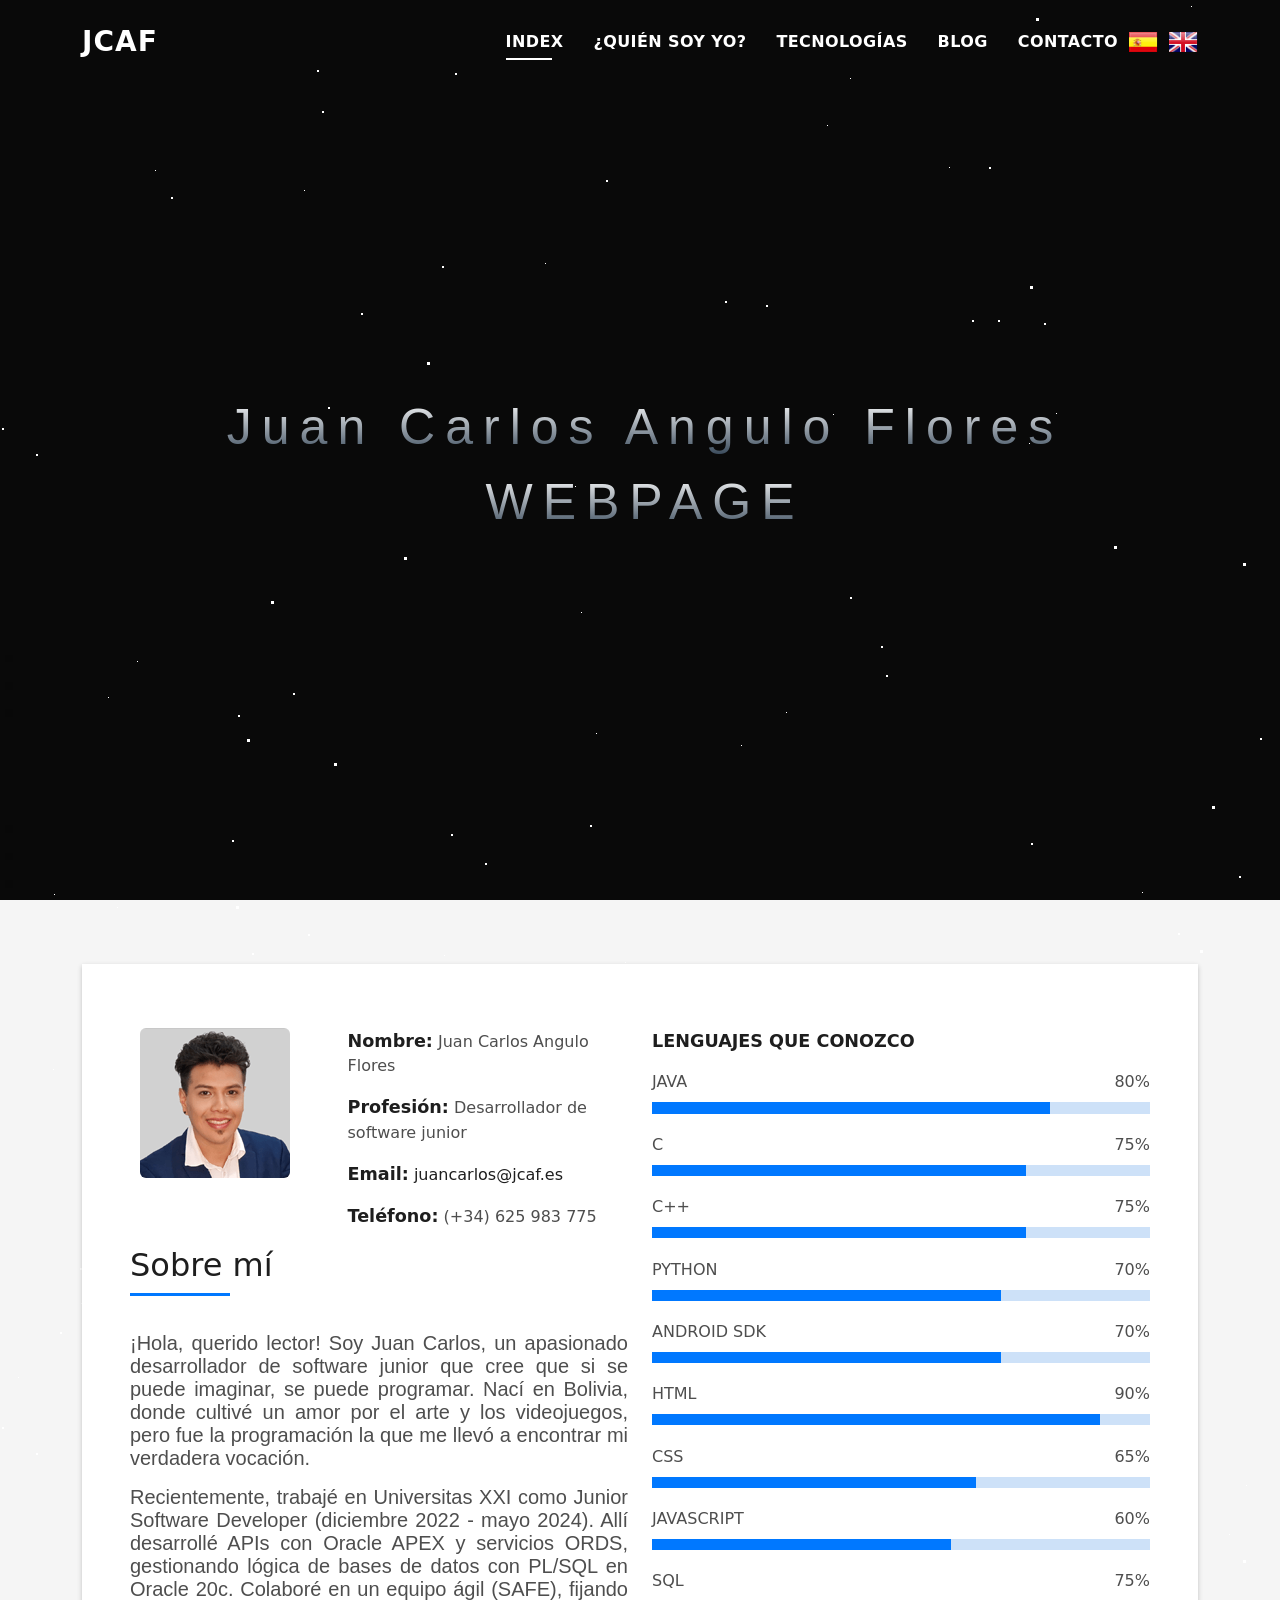
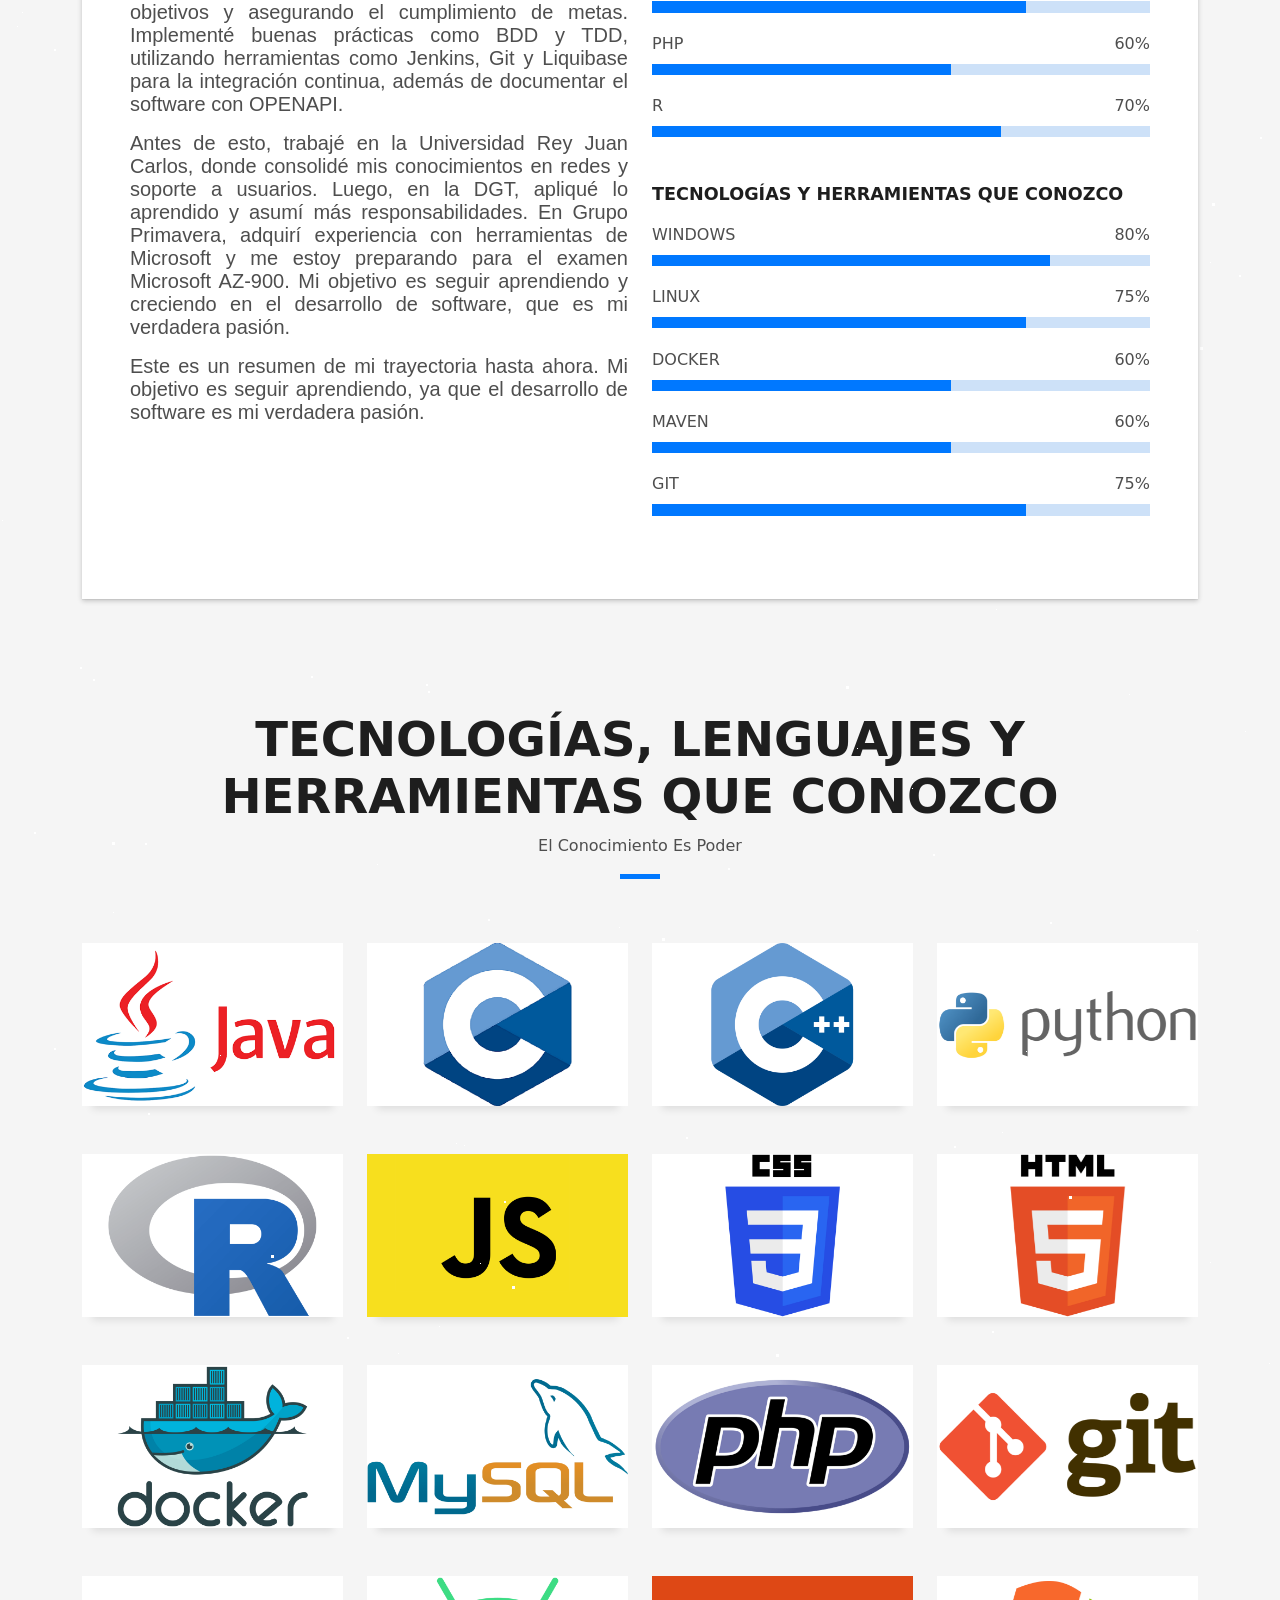
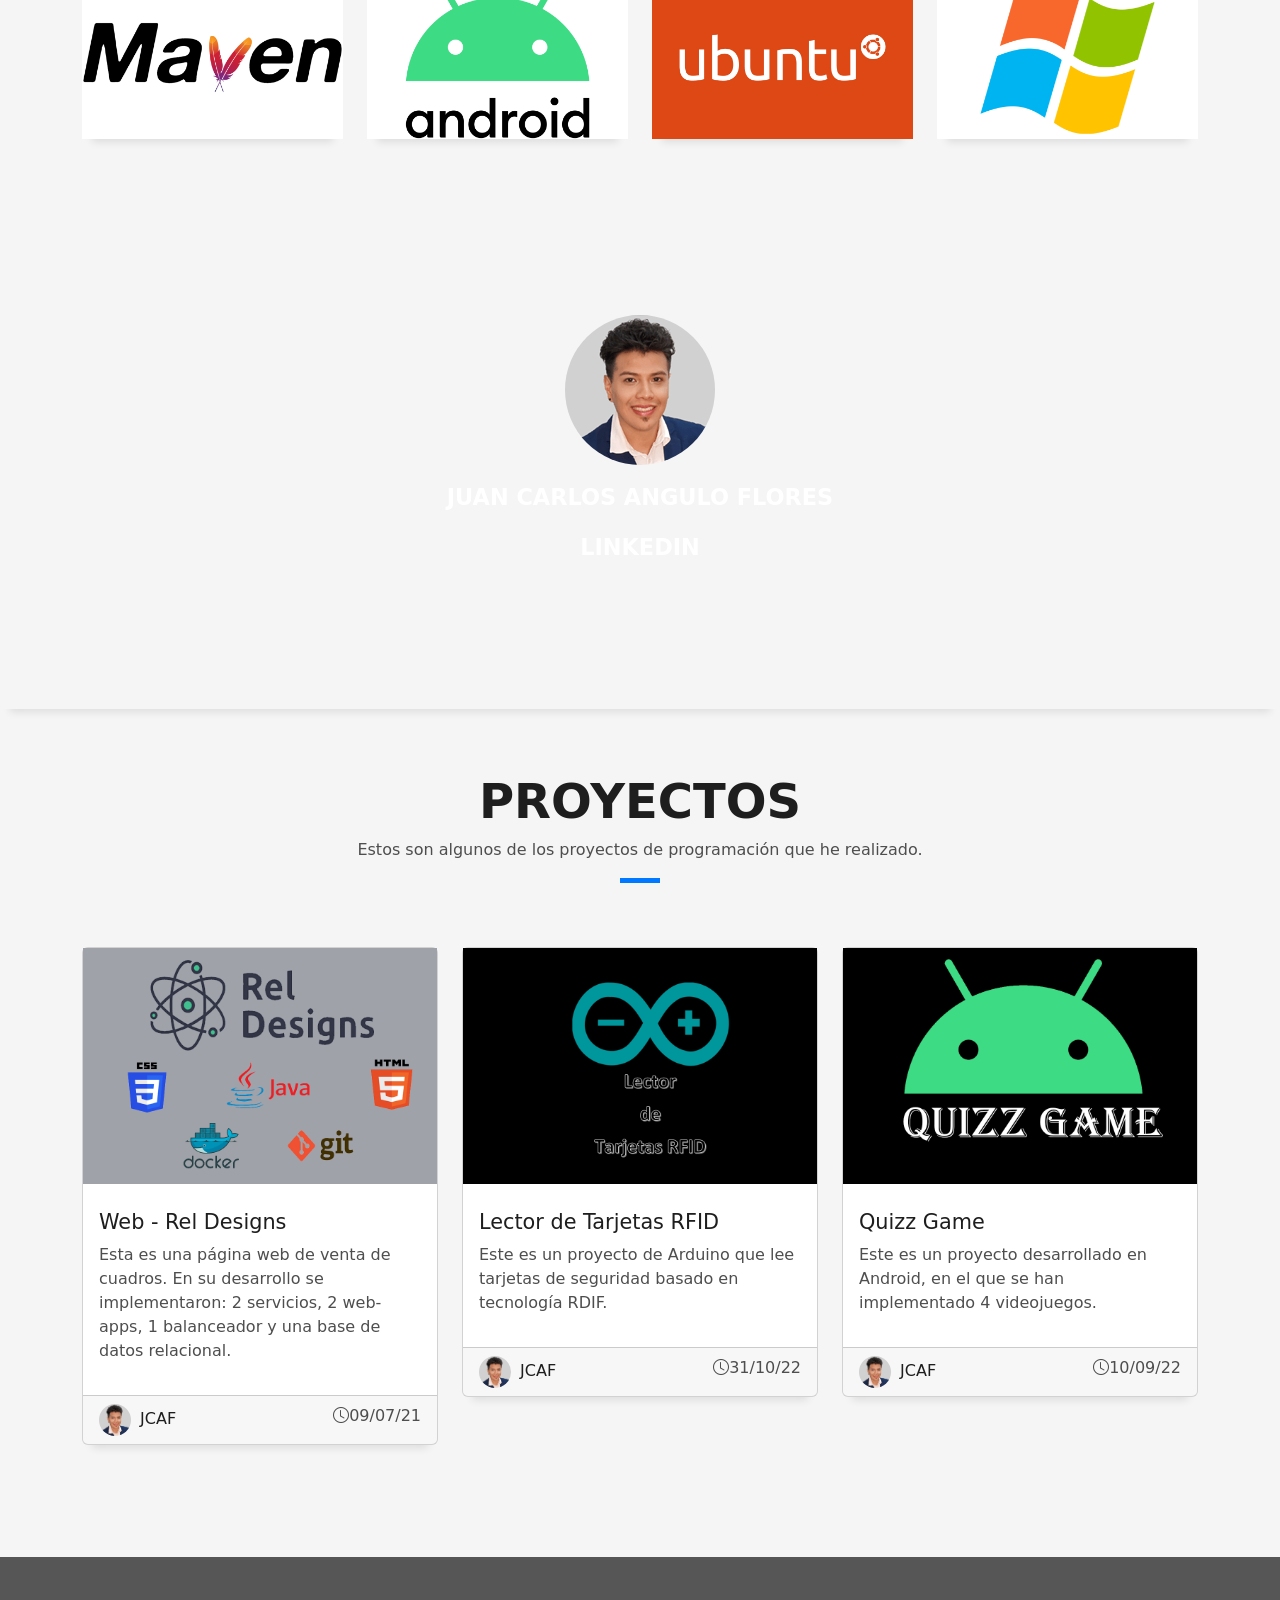
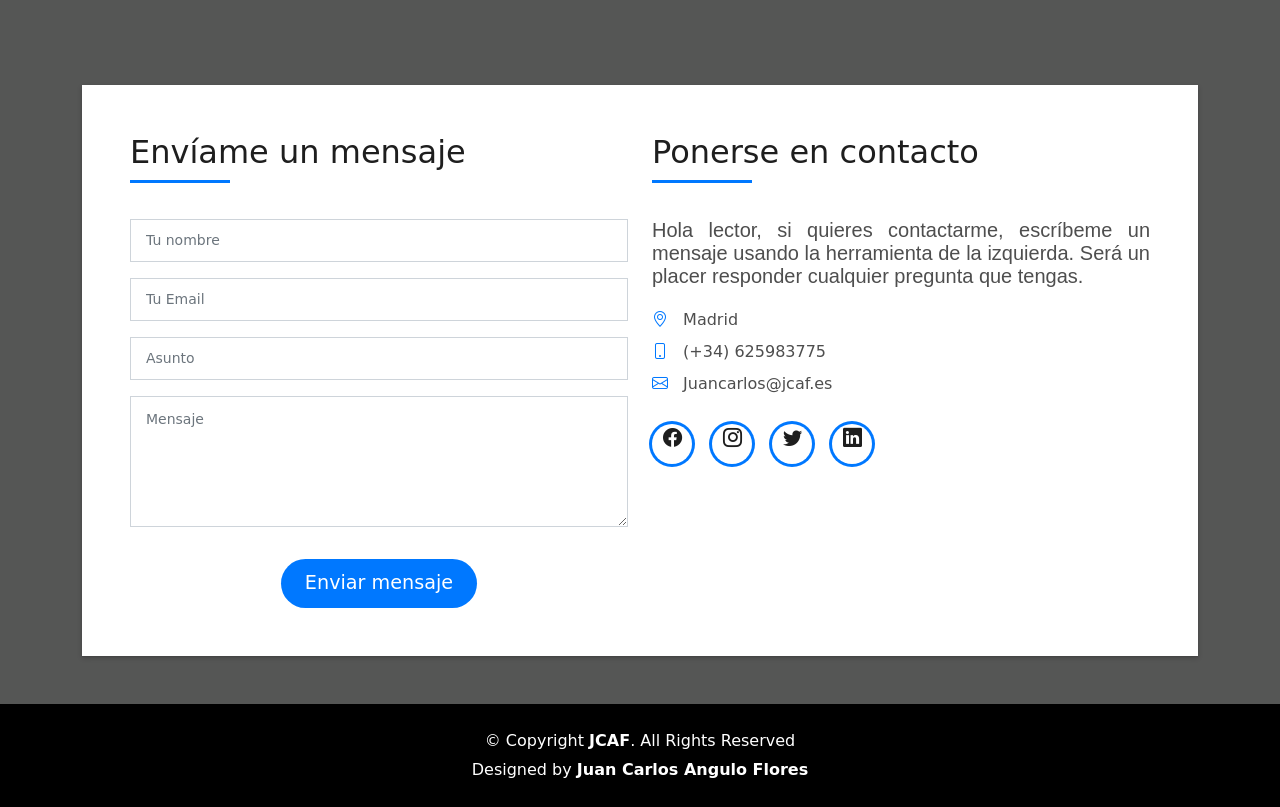
==== index.html @ 86799463 "Creacion y modificaciones de la web personal" ====
<!DOCTYPE html>
<html lang="es">
<head>
  <meta charset="utf-8">
  <title>JCAF</title>
  <meta content="width=device-width, initial-scale=1.0" name="viewport">
  <!-- Favicons -->
  <link href="assets/img/favicon.png" rel="icon">
  <link href="assets/img/apple-touch-icon.png" rel="apple-touch-icon">
  <!-- Vendor CSS Files -->
  <link href="assets/vendor/bootstrap/css/bootstrap.min.css" rel="stylesheet">
  <!-- Template Main CSS File -->
  <link href="assets/css/style.css" rel="stylesheet">
  <link href="assets/vendor/bootstrap-icons/bootstrap-icons.css" rel="stylesheet">
</head>
<body>
  <!-- ======= Header ======= -->
  <header id="header" class="fixed-top">
    <div class="container d-flex align-items-center justify-content-between">
      <h1 class="logo"><a href="index.html">JCAF</a></h1>
      <nav id="navbar" class="navbar">
        <ul>
          <li><a class="nav-link scrollto active" href="#hero">INDEX</a></li>
          <li><a class="nav-link scrollto" href="#about">¿QUIÉN SOY YO?</a></li>
          <li><a class="nav-link scrollto " href="#work">TECNOLOGÍAS</a></li>
          <li><a class="nav-link scrollto " href="#blog">BLOG</a></li>
          <li><a class="nav-link scrollto" href="#contact">CONTACTO</a></li>
        </ul>

        <div class="lang-switcher">
          <a href="./index.html">
            <button class="lang-button" data-lang="es" style="background-image: url('./assets/img/icon-es.png'); background-repeat: no-repeat; background-position: center; background-size: cover;"></button>
          </a>
          <a href="./en/index.html">
            <button class="lang-button" data-lang="en" style="background-image: url('./assets/img/icon-en.png'); background-repeat: no-repeat; background-position: center; background-size: cover;"></button>
          </a>
        </div>

      </nav>
    </div>
  </header>
  
  <!-- End Header -->
  <!-- ======= Hero Section ======= -->
  <div id="hero" class="hero route bg-image" style="background-image: url(assets/img/hero-bg.jpg)">  
    <div id='stars'></div>
    <div id='stars2'></div>
    <div id='stars3'></div>
    <div id='title'>
      <span>
        Juan Carlos Angulo Flores
      </span>
      <br>
      <span>
        WEBPAGE
      </span>
    </div>
  </div>
  <!-- End Hero Section -->
  <main id="main">
    <!-- ======= About Section ======= -->
<!-- ======= About Section ======= -->
  <section id="about" class="about-mf sect-pt4 route">
    <div class="container">
      <div class="row">
        <div class="col-sm-12">
          <div class="box-shadow-full">
            <div class="row">
              <div class="col-md-6">
                <div class="row">
                  <div class="col-sm-6 col-md-5">
                    <div class="about-img">
                      <img src="assets/img/testimonial-2.png" class="img-fluid rounded b-shadow-a" alt="Juan Carlos Angulo Flores">
                    </div>
                  </div>
                  <div class="col-sm-6 col-md-7">
                    <div class="about-info">
                      <p><span class="title-s">Nombre:</span> <span>Juan Carlos Angulo Flores</span></p>
                      <p><span class="title-s">Profesión:</span> <span>Desarrollador de software junior</span></p>
                      <p><span class="title-s">Email:</span> <span><a href="mailto:juancarlos@jcaf.es">juancarlos@jcaf.es</a></span></p>
                      <p><span class="title-s">Teléfono:</span> <span>(+34) 625 983 775</span></p>
                    </div>
                  </div>
                </div>
                <div class="about-me pt-4 pt-md-0">
                  <div class="title-box-2">
                    <h5 class="title-left">Sobre mí</h5>
                  </div>
                  <p class="lead">
                    ¡Hola, querido lector! Soy Juan Carlos, un apasionado desarrollador de software junior que cree que si se puede imaginar, 
                    se puede programar. Nací en Bolivia, donde cultivé un amor por el arte y los videojuegos, pero fue la programación la que 
                    me llevó a encontrar mi verdadera vocación.

                  </p>
                  <p class="lead">
                    Recientemente, trabajé en Universitas XXI como Junior Software Developer (diciembre 2022 - mayo 2024). Allí desarrollé APIs 
                    con Oracle APEX y servicios ORDS, gestionando lógica de bases de datos con PL/SQL en Oracle 20c. Colaboré en un equipo ágil (SAFE), 
                    fijando objetivos y asegurando el cumplimiento de metas. Implementé buenas prácticas como BDD y TDD, utilizando herramientas como Jenkins,
                    Git y Liquibase para la integración continua, además de documentar el software con OPENAPI.
                  </p>
                  
                  <p class="lead">
                    Antes de esto, trabajé en la Universidad Rey Juan Carlos, donde consolidé mis conocimientos en redes y soporte a usuarios. Luego, en la DGT, 
                    apliqué lo aprendido y asumí más responsabilidades. En Grupo Primavera, adquirí experiencia con herramientas de Microsoft y me estoy 
                    preparando para el examen Microsoft AZ-900.
                    
                    Mi objetivo es seguir aprendiendo y creciendo en el desarrollo de software, que es mi verdadera pasión.
                  </p>

                  <p class="lead">
                    Este es un resumen de mi trayectoria hasta ahora. Mi objetivo es seguir aprendiendo, ya que el desarrollo de software es mi verdadera pasión.
                  </p>
                </div>
              </div>
              <div class="col-md-6">
                <div class="skill-mf">
                  <p class="title-s">LENGUAJES QUE CONOZCO</p>
                  <div class="skill-item">
                    <span>JAVA</span> <span class="right-progress">80%</span>
                    <div class="progress">
                      <div class="progress-bar" role="progressbar" style="width: 80%;" aria-valuenow="80" aria-valuemin="0" aria-valuemax="100"></div>
                    </div>
                  </div>
                  <div class="skill-item">
                    <span>C</span> <span class="right-progress">75%</span>
                    <div class="progress">
                      <div class="progress-bar" role="progressbar" style="width: 75%;" aria-valuenow="75" aria-valuemin="0" aria-valuemax="100"></div>
                    </div>
                  </div>
                  <div class="skill-item">
                    <span>C++</span> <span class="right-progress">75%</span>
                    <div class="progress">
                      <div class="progress-bar" role="progressbar" style="width: 75%;" aria-valuenow="75" aria-valuemin="0" aria-valuemax="100"></div>
                    </div>
                  </div>
                  <div class="skill-item">
                    <span>PYTHON</span> <span class="right-progress">70%</span>
                    <div class="progress">
                      <div class="progress-bar" role="progressbar" style="width: 70%;" aria-valuenow="70" aria-valuemin="0" aria-valuemax="100"></div>
                    </div>
                  </div>
                  <div class="skill-item">
                    <span>ANDROID SDK</span> <span class="right-progress">70%</span>
                    <div class="progress">
                      <div class="progress-bar" role="progressbar" style="width: 70%;" aria-valuenow="70" aria-valuemin="0" aria-valuemax="100"></div>
                    </div>
                  </div>
                  <div class="skill-item">
                    <span>HTML</span> <span class="right-progress">90%</span>
                    <div class="progress">
                      <div class="progress-bar" role="progressbar" style="width: 90%;" aria-valuenow="90" aria-valuemin="0" aria-valuemax="100"></div>
                    </div>
                  </div>
                  <div class="skill-item">
                    <span>CSS</span> <span class="right-progress">65%</span>
                    <div class="progress">
                      <div class="progress-bar" role="progressbar" style="width: 65%;" aria-valuenow="65" aria-valuemin="0" aria-valuemax="100"></div>
                    </div>
                  </div>
                  <div class="skill-item">
                    <span>JAVASCRIPT</span> <span class="right-progress">60%</span>
                    <div class="progress">
                      <div class="progress-bar" role="progressbar" style="width: 60%;" aria-valuenow="60" aria-valuemin="0" aria-valuemax="100"></div>
                    </div>
                  </div>
                  <div class="skill-item">
                    <span>SQL</span> <span class="right-progress">75%</span>
                    <div class="progress">
                      <div class="progress-bar" role="progressbar" style="width: 75%;" aria-valuenow="75" aria-valuemin="0" aria-valuemax="100"></div>
                    </div>
                  </div>
                  <div class="skill-item">
                    <span>PHP</span> <span class="right-progress">60%</span>
                    <div class="progress">
                      <div class="progress-bar" role="progressbar" style="width: 60%;" aria-valuenow="60" aria-valuemin="0" aria-valuemax="100"></div>
                    </div>
                  </div>
                  <div class="skill-item">
                    <span>R</span> <span class="right-progress">70%</span>
                    <div class="progress">
                      <div class="progress-bar" role="progressbar" style="width: 70%;" aria-valuenow="70" aria-valuemin="0" aria-valuemax="100"></div>
                    </div>
                  </div>

                  <br><p class="title-s">TECNOLOGÍAS Y HERRAMIENTAS QUE CONOZCO</p>
                  <div class="skill-item">
                    <span>WINDOWS</span> <span class="right-progress">80%</span>
                    <div class="progress">
                      <div class="progress-bar" role="progressbar" style="width: 80%;" aria-valuenow="80" aria-valuemin="0" aria-valuemax="100"></div>
                    </div>
                  </div>
                  <div class="skill-item">
                    <span>LINUX</span> <span class="right-progress">75%</span>
                    <div class="progress">
                      <div class="progress-bar" role="progressbar" style="width: 75%;" aria-valuenow="75" aria-valuemin="0" aria-valuemax="100"></div>
                    </div>
                  </div>
                  <div class="skill-item">
                    <span>DOCKER</span> <span class="right-progress">60%</span>
                    <div class="progress">
                      <div class="progress-bar" role="progressbar" style="width: 60%;" aria-valuenow="60" aria-valuemin="0" aria-valuemax="100"></div>
                    </div>
                  </div>
                  <div class="skill-item">
                    <span>MAVEN</span> <span class="right-progress">60%</span>
                    <div class="progress">
                      <div class="progress-bar" role="progressbar" style="width: 60%;" aria-valuenow="60" aria-valuemin="0" aria-valuemax="100"></div>
                    </div>
                  </div>
                  <div class="skill-item">
                    <span>GIT</span> <span class="right-progress">75%</span>
                    <div class="progress">
                      <div class="progress-bar" role="progressbar" style="width: 75%;" aria-valuenow="75" aria-valuemin="0" aria-valuemax="100"></div>
                    </div>
                  </div>
                </div>
              </div>
            </div>
          </div>
        </div>
      </div>
  </section>

    <!-- End About Section -->
    <!-- ======= Portfolio Section ======= -->
    <section id="work" class="portfolio-mf sect-pt4 route">
      <div class="container">
        <div class="row">
          <div class="col-sm-12">
            <div class="title-box text-center">
              <h3 class="title-a">
                TECNOLOGÍAS, LENGUAJES Y HERRAMIENTAS QUE CONOZCO
              </h3>
              <p class="subtitle-a">
                El Conocimiento Es Poder
              </p>
              <div class="line-mf"></div>
            </div>
          </div>
        </div>
        <div class="row">
            <div class="col-md-3">
              <div class="work-box">
                <a href="https://www.java.com/en/" data-gallery="portfolioGallery" class="portfolio-lightbox">
                  <div class="work-img">
                    <img src="assets/img/technologies-java.png" alt="" class="img-fluid">
                  </div>
                </a>
              </div>
            </div>
            <div class="col-md-3">
              <div class="work-box">
                <a href="https://es.wikipedia.org/wiki/C_(lenguaje_de_programaci%C3%B3n)" data-gallery="portfolioGallery" class="portfolio-lightbox">
                  <div class="work-img">
                    <img src="assets/img/technologies-C.png" alt="" class="img-fluid">
                  </div>
                </a>
              </div>
            </div>
            <div class="col-md-3">
              <div class="work-box">
                <a href="https://es.wikipedia.org/wiki/C%2B%2B" data-gallery="portfolioGallery" class="portfolio-lightbox">
                  <div class="work-img">
                    <img src="assets/img/technologies-C++.png" alt="" class="img-fluid">
                  </div>
                </a>
              </div>
            </div>
            <div class="col-md-3">
              <div class="work-box">
                <a href="https://www.python.org/" data-gallery="portfolioGallery" class="portfolio-lightbox">
                  <div class="work-img">
                    <img src="assets/img/technologies-Python.png" alt="" class="img-fluid">
                  </div>
                </a>
              </div>
            </div>
          <div class="col-md-3">
            <div class="work-box">
              <a href="https://www.r-project.org/" data-gallery="portfolioGallery" class="portfolio-lightbox">
                <div class="work-img">
                  <img src="assets/img/technologies-R.png" alt="" class="img-fluid">
                </div>
              </a>
            </div>
          </div>
          <div class="col-md-3">
            <div class="work-box">
              <a href="https://en.wikipedia.org/wiki/JavaScript" data-gallery="portfolioGallery" class="portfolio-lightbox">
                <div class="work-img">
                  <img src="assets/img/technologies-JavaScript.png" alt="" class="img-fluid">
                </div>
              </a>
            </div>
          </div>
          <div class="col-md-3">
            <div class="work-box">
              <a href="https://en.wikipedia.org/wiki/CSS" data-gallery="portfolioGallery" class="portfolio-lightbox">
                <div class="work-img">
                  <img src="assets/img/technologies-CSS.png" alt="" class="img-fluid">
                </div>
              </a>
            </div>
          </div>
          <div class="col-md-3">
            <div class="work-box">
              <a href="https://en.wikipedia.org/wiki/HTML5" data-gallery="portfolioGallery" class="portfolio-lightbox">
                <div class="work-img">
                  <img src="assets/img/technologies-HTML5.png" alt="" class="img-fluid">
                </div>
              </a>
            </div>
          </div>
          <div class="col-md-3">
            <div class="work-box">
              <a href="https://www.docker.com/" data-gallery="portfolioGallery" class="portfolio-lightbox">
                <div class="work-img">
                  <img src="assets/img/technologies-docker.png" alt="" class="img-fluid">
                </div>
              </a>
            </div>
          </div> 
          <div class="col-md-3">
            <div class="work-box">
              <a href="https://www.mysql.com/" data-gallery="portfolioGallery" class="portfolio-lightbox">
                <div class="work-img">
                  <img src="assets/img/technologies-MySQL.png" alt="" class="img-fluid">
                </div>
              </a>
            </div>
          </div> 
          <div class="col-md-3">
            <div class="work-box">
              <a href="https://www.php.net/" data-gallery="portfolioGallery" class="portfolio-lightbox">
                <div class="work-img">
                  <img src="assets/img/technologies-PHP.png" alt="" class="img-fluid">
                </div>
              </a>
            </div>
          </div>
          <div class="col-md-3">
            <div class="work-box">
              <a href="https://git-scm.com/" data-gallery="portfolioGallery" class="portfolio-lightbox">
                <div class="work-img">
                  <img src="assets/img/technologies-Git.png" alt="" class="img-fluid">
                </div>
              </a>
            </div>
          </div>
          <div class="col-md-3">
            <div class="work-box">
              <a href="https://maven.apache.org/" data-gallery="portfolioGallery" class="portfolio-lightbox">
                <div class="work-img">
                  <img src="assets/img/technologies-Maven.png" alt="" class="img-fluid">
                </div>
              </a>
            </div>
          </div>
          <div class="col-md-3">
            <div class="work-box">
              <a href="https://developer.android.com/" data-gallery="portfolioGallery" class="portfolio-lightbox">
                <div class="work-img">
                  <img src="assets/img/technologies-Android.png" alt="" class="img-fluid">
                </div>
              </a>
            </div>
          </div>
          <div class="col-md-3">
            <div class="work-box">
              <a href="https://ubuntu.com/" data-gallery="portfolioGallery" class="portfolio-lightbox">
                <div class="work-img">
                  <img src="assets/img/technologies-ubuntu.png" alt="" class="img-fluid">
                </div>
              </a>
            </div>
          </div>
          <div class="col-md-3">
            <div class="work-box">
              <a href="https://www.microsoft.com/en-us" data-gallery="portfolioGallery" class="portfolio-lightbox">
                <div class="work-img">
                  <img src="assets/img/technologies-Windows.png" alt="" class="img-fluid">
                </div>
              </a>
            </div>
          </div>
        </div>
      </div>
    </section>
    <!-- End Portfolio Section -->
    <!-- ======= Testimonials Section ======= -->
    <div class="testimonials paralax-mf bg-image" style="background-image: url(assets/img/overlay-bg.png)">
        <div class="row">
          <div>
            <div class="testimonial-box">
              <div>
                <a href="https://www.linkedin.com/in/jcafes/" >
                  <img src="assets/img/testimonial-2.png" alt="" class="rounded-circle b-shadow-a">
                </a>
                <span class="author"><strong>Juan Carlos Angulo Flores</strong></span>
                <span class="author">Linkedin</span>
              </div>
            </div>
          </div>
        </div>
    </div>
    <!-- End Testimonials Section -->
    <!-- ======= Blog Section ======= -->
    <section id="blog" class="blog-mf sect-pt4 route">
      <div class="container">

        <div class="row">
          <div class="col-sm-12">
            <div class="title-box text-center">
              <h3 class="title-a">
                Proyectos
              </h3>
              <p class="subtitle-a">
                Estos son algunos de los proyectos de programación que he realizado.
              </p>
              <div class="line-mf"></div>
            </div>
          </div>
        </div>
        <div class="row">
          <div class="col-md-4">
            <div class="card card-blog">
              <div class="card-img">
                <a href="https://github.com/JCAF-ES/Web-RelDesigns"><img src="assets/img/post-1.png" alt="" class="img-fluid"></a>
              </div>
              <div class="card-body">
                <h3 class="card-title"><a href="https://github.com/JCAF-ES/Web-RelDesigns">Web - Rel Designs</a></h3>
                <p class="card-description">
                  Esta es una página web de venta de cuadros. En su desarrollo se implementaron: 2 servicios, 2 web-apps, 1 balanceador y una base de datos relacional.
                </p>
              </div>
              <div class="card-footer">
                <div class="post-author">
                  <a href="#">
                    <img src="assets/img/testimonial-2.png" alt="" class="avatar rounded-circle">
                    <span class="author">JCAF</span>
                  </a>
                </div>
                <div class="post-date">
                  <span class="bi bi-clock">09/07/21</span> 
                </div>
              </div>
            </div>
          </div>
          <div class="col-md-4">
            <div class="card card-blog">
              <div class="card-img">
                <a href="https://github.com/JCAF-ES/Lector-de-tarjetas-RFID-RC522"><img src="assets/img/post-2.png" alt="" class="img-fluid"></a>
              </div>
              <div class="card-body">
                <h3 class="card-title"><a href="https://github.com/JCAF-ES/Lector-de-tarjetas-RFID-RC522">Lector de Tarjetas RFID</a></h3>
                <p class="card-description">
                  Este es un proyecto de Arduino que lee tarjetas de seguridad basado en tecnología RDIF.
                </p>
              </div>
              <div class="card-footer">
                <div class="post-author">
                  <a href="#">
                    <img src="assets/img/testimonial-2.png" alt="" class="avatar rounded-circle">
                    <span class="author">JCAF</span>
                  </a>
                </div>
                <div class="post-date">
                  <span class="bi bi-clock">31/10/22</span> 
                </div>
              </div>
            </div>
          </div>
          <div class="col-md-4">
            <div class="card card-blog">
              <div class="card-img">
                <a href="https://github.com/JCAF-ES/App-QuizzGame"><img src="assets/img/post-3.png" alt="" class="img-fluid"></a>
              </div>
              <div class="card-body">
                <h3 class="card-title"><a href="https://github.com/JCAF-ES/App-QuizzGame">Quizz Game</a></h3>
                <p class="card-description">
                  Este es un proyecto desarrollado en Android, en el que se han implementado 4 videojuegos.
                </p>
              </div>
              <div class="card-footer">
                <div class="post-author">
                  <a href="#">
                    <img src="assets/img/testimonial-2.png" alt="" class="avatar rounded-circle">
                    <span class="author">JCAF</span>
                  </a>
                </div>
                <div class="post-date">
                  <span class="bi bi-clock">10/09/22</span>
                </div>
              </div>
            </div>
          </div>
        </div>
      </div>
    </section>
    <!-- End Blog Section -->
    <!-- ======= Contact Section ======= -->
    <section id="contact" class="paralax-mf footer-paralax bg-image sect-mt4 route" style="background-image: url(assets/img/overlay-bg.png)">
      <div class="overlay-mf"></div>
      <div class="container">
        <div class="row">
          <div class="col-sm-12">
            <div class="contact-mf">
              <div id="contact" class="box-shadow-full">
                <div class="row">
                  <div class="col-md-6">
                    <div class="title-box-2">
                      <h5 class="title-left">
                        Envíame un mensaje
                      </h5>
                    </div>
                    <div>
                      <form action="forms/contact.php" method="post" role="form" class="php-email-form">
                        <div class="row">
                          <div class="col-md-12 mb-3">
                            <div class="form-group">
                              <input type="text" name="visitor_name" class="form-control" id="name" placeholder="Tu nombre" required>
                            </div>
                          </div>
                          <div class="col-md-12 mb-3">
                            <div class="form-group">
                              <input type="email" class="form-control" name="visitor_email" id="email" placeholder="Tu Email" required>
                            </div>
                          </div>
                          <div class="col-md-12 mb-3">
                            <div class="form-group">
                              <input type="text" class="form-control" name="email_title" id="subject" placeholder="Asunto" required>
                            </div>
                          </div>
                          <div class="col-md-12">
                            <div class="form-group">
                              <textarea class="form-control" name="visitor_message" rows="5" placeholder="Mensaje" required></textarea>
                            </div>
                          </div>
                          <div class="col-md-12 text-center my-3">
                            <div class="loading">Cargando</div>
                            <div class="error-message"></div>
                            <div class="sent-message">Tu mensaje ha sido enviado. ¡Gracias!</div>
                          </div>
                          <div class="col-md-12 text-center">
                            <button type="submit" class="button button-a button-big button-rouded">Enviar mensaje</button>
                          </div>
                        </div>
                      </form>
                    </div>
                  </div>
                  <div class="col-md-6">
                    <div class="title-box-2 pt-4 pt-md-0">
                      <h5 class="title-left">
                        Ponerse en contacto
                      </h5>
                    </div>
                    <div class="more-info">
                      <p class="lead">
                        Hola lector, si quieres contactarme, escríbeme un mensaje usando la herramienta de la izquierda.
                        Será un placer responder cualquier pregunta que tengas.
                      </p>
                      <ul class="list-ico">
                        <li><span class="bi bi-geo-alt"></span> Madrid</li>
                        <li><span class="bi bi-phone"></span> (+34) 625983775</li>
                        <li><span class="bi bi-envelope"></span> Juancarlos@jcaf.es</li>
                      </ul>
                    </div>
                    <div class="socials">
                      <ul>
                        <li><a href="#contact"><span class="ico-circle"><i class="bi bi-facebook"></i></span></a></li>
                        <li><a href="#contact"><span class="ico-circle"><i class="bi bi-instagram"></i></span></a></li>
                        <li><a href="#contact"><span class="ico-circle"><i class="bi bi-twitter"></i></span></a></li>
                        <li><a href="https://www.linkedin.com/in/jcafes/"><span class="ico-circle"><i class="bi bi-linkedin"></i></span></a></li>
                      </ul>
                    </div>
                  </div>
                </div>
              </div>
            </div>
          </div>
        </div>
      </div>
    </section>
    <!-- End Contact Section -->
  </main>
  <!-- End #main -->
  <!-- ======= Footer ======= -->
  <footer>
    <div class="container">
      <div class="row">
        <div class="col-sm-12">
          <div class="copyright-box">
            <p class="copyright">&copy; Copyright <strong>JCAF</strong>. All Rights Reserved</p>
            <div class="cm redits">
              Designed by <strong>Juan Carlos Angulo Flores</strong>
            </div>
          </div>
        </div>
      </div>
    </div>
  </footer>
  <!-- End  Footer -->
  <!-- Template Main JS File -->
  <script src="assets/js/main.js">
    document.querySelector(".php-email-form").addEventListener("submit", function(event) {
      event.preventDefault();

      let form = event.target;
      let loading = form.querySelector(".loading");
      let errorMessage = form.querySelector(".error-message");
      let sentMessage = form.querySelector(".sent-message");

      loading.style.display = "block";
      errorMessage.style.display = "none";
      sentMessage.style.display = "none";

      fetch(form.action, {
        method: "POST",
        body: new FormData(form),
      })
      .then(response => response.text())
      .then(data => {
        loading.style.display = "none";
        if (data.trim() == "success") {
          sentMessage.style.display = "block";
          form.reset();
        } else {
          errorMessage.textContent = data;
          errorMessage.style.display = "block";
        }
      })
      .catch(error => {
        loading.style.display = "none";
        errorMessage.textContent = "Ocurrió un error al enviar el formulario.";
        errorMessage.style.display = "block";
      });
    });
  </script>
</body>
</html>
---- assets/css/style.css ----
/**
* Template Name: DevFolio - v4.9.1
* Template URL: https://bootstrapmade.com/devfolio-bootstrap-portfolio-html-template/
* Author: BootstrapMade.com
* License: https://bootstrapmade.com/license/
*/

/*--------------------------------------------------------------
# General
--------------------------------------------------------------*/
body {
  background-color: #f5f5f5;
  color: #4e4e4e;
  overflow-x: hidden;
}

h1,
h2,
h3,
h4,
h5,
h6 {
  color: #1e1e1e;
}

a {
  color: #1e1e1e;
  text-decoration: none;
  transition: all 0.5s ease-in-out;
}

a:hover {
  color: #0078ff;
  text-decoration: none;
  transition: all 0.5s ease-in-out;
}

.p-r {
  position: relative;
}

.color-a {
  text-decoration: none;
  color: #0078ff;
}

.color-d {
  color: #f5f5f5;
}

.color-text-a {
  text-decoration: none;
  color: #4e4e4e;
}

.box-shadow,
.card-blog,
.work-box,
.service-box,
.paralax-mf {
  box-shadow: 0 13px 8px -10px rgba(0, 0, 0, 0.1);
}

.box-shadow-a,
.button:hover {
  text-decoration: none;
  box-shadow: 0 0 0 4px #cde1f8;
}

.display-5 {
  font-size: 2.5rem;
  font-weight: 300;
  line-height: 1.1;
}

.display-6 {
  font-size: 2rem;
  font-weight: 300;
  line-height: 1.1;
}

.avatar {
  width: 32px;
  height: 32px;
  margin-right: 4px;
  overflow: hidden;
}

.bg-image {
  background-repeat: no-repeat;
  background-attachment: fixed;
  background-size: cover;
  background-position: center center;
}

@media (max-width: 1024px) {
  .bg-image {
    background-attachment: scroll;
  }
}

.overlay-mf {
  background-color: #121312;
}

.overlay-mf {
  position: absolute;
  top: 0;
  left: 0px;
  padding: 0;
  height: 100%;
  width: 100%;
  opacity: 0.7;
}

.paralax-mf {
  position: relative;
  padding: 8rem 0;
}

.display-table {
  width: 100%;
  height: 100%;
  display: table;
}

.table-cell {
  display: table-cell;
  vertical-align: middle;
}

/*--/ Sections /--*/
.sect-4 {
  padding: 4rem 0;
}

.sect-pt4 {
  padding-top: 4rem;
}

.sect-mt4 {
  margin-top: 4rem;
}

/*--/ Title s /--*/
.title-s {
  font-weight: 600;
  color: #1e1e1e;
  font-size: 1.1rem;
}

/*--/ Title A /--*/
.title-box {
  margin-bottom: 4rem;
}

.title-a {
  text-decoration: none;
  font-size: 3rem;
  font-weight: bold;
  text-transform: uppercase;
}

.subtitle-a {
  text-decoration: none;
  color: #4e4e4e;
}

.line-mf {
  width: 40px;
  height: 5px;
  background-color: #0078ff;
  margin: 0 auto;
}

/*--/ Title Left /--*/
.title-box-2 {
  margin-bottom: 3rem;
}

.title-left {
  font-size: 2rem;
  position: relative;
}

.title-left:before {
  content: "";
  position: absolute;
  height: 3px;
  background-color: #0078ff;
  width: 100px;
  bottom: -12px;
}

/*------/ Box /------*/
.box-pl2 {
  padding-left: 2rem;
}

.box-shadow-full {
  padding: 3rem 1.25rem;
  position: relative;
  background-color: #fff;
  margin-bottom: 3rem;
  z-index: 2;
  box-shadow: 0 1px 1px 0 rgba(0, 0, 0, 0.06), 0 2px 5px 0 rgba(0, 0, 0, 0.2);
}

@media (min-width: 768px) {
  .box-shadow-full {
    padding: 3rem;
  }
}

/*------/ Socials /------*/
.socials {
  padding: 1.5rem 0;
}

.socials ul li {
  display: inline-block;
}

.socials .ico-circle {
  height: 40px;
  width: 40px;
  font-size: 1.2rem;
  border-radius: 50%;
  line-height: 1.6;
  margin: 0 15px 0 0;
  box-shadow: 0 0 0 3px #0078ff;
  transition: all 500ms ease;
}

.socials .ico-circle:hover {
  background-color: #0078ff;
  color: #fff;
  box-shadow: 0 0 0 3px #cde1f8;
  transition: all 500ms ease;
}

/*------/ Ul resect /------*/
.ul-resect,
.widget-tags ul,
.widget-sidebar .list-sidebar,
.box-comments .list-comments,
.blog-wrapper .post-meta ul,
.list-ico,
.socials ul {
  list-style: none;
  padding-left: 0;
  margin-bottom: 0;
}

.list-ico {
  line-height: 2;
}

.list-ico span {
  color: #0078ff;
  margin-right: 10px;
}

/*------/ Ico Circle /------*/
.ico-circle {
  height: 100px;
  width: 100px;
  font-size: 2rem;
  border-radius: 50%;
  line-height: 1.55;
  margin: 0 auto;
  text-align: center;
  box-shadow: 0 0 0 10px #0078ff;
  display: block;
}

/*------/ Owl Carousel /------*/
.owl-theme .owl-dots {
  text-align: center;
  margin-top: 18px;
}

.owl-theme .owl-dots .owl-dot {
  display: inline-block;
}

.owl-theme .owl-dots .owl-dot span {
  width: 18px;
  height: 7px;
  margin: 5px 5px;
  background: #cde1f8;
  border: 0px solid #cde1f8;
  display: block;
  transition: all 0.6s ease-in-out;
  cursor: pointer;
}

.owl-theme .owl-dots .owl-dot:hover span {
  background-color: #cde1f8;
}

.owl-theme .owl-dots .owl-dot.active span {
  background-color: #1B1B1B;
  width: 25px;
}

/*--/ Scrolltop s /--*/
.scrolltop-mf {
  position: relative;
  display: none;
}

.scrolltop-mf span {
  z-index: 999;
  position: fixed;
  width: 42px;
  height: 42px;
  background-color: #0078ff;
  opacity: 0.7;
  font-size: 1.6rem;
  line-height: 1.5;
  text-align: center;
  color: #fff;
  top: auto;
  left: auto;
  right: 30px;
  bottom: 50px;
  cursor: pointer;
  border-radius: 50%;
}

/*--------------------------------------------------------------
# Back to top button
--------------------------------------------------------------*/
.back-to-top {
  position: fixed;
  visibility: hidden;
  opacity: 0;
  right: 15px;
  bottom: 15px;
  z-index: 996;
  background: #0078ff;
  width: 40px;
  height: 40px;
  border-radius: 50px;
  transition: all 0.4s;
}

.back-to-top i {
  font-size: 28px;
  color: #fff;
  line-height: 0;
}

.back-to-top:hover {
  background: #298eff;
  color: #fff;
}

.back-to-top.active {
  visibility: visible;
  opacity: 1;
}

/*------/ Prelaoder /------*/
#preloader {
  position: fixed;
  top: 0;
  left: 0;
  right: 0;
  bottom: 0;
  z-index: 9999;
  overflow: hidden;
  background: #fff;
}

#preloader:before {
  content: "";
  position: fixed;
  top: calc(50% - 30px);
  left: calc(50% - 30px);
  border: 6px solid #f2f2f2;
  border-top: 6px solid #0078ff;
  border-radius: 50%;
  width: 60px;
  height: 60px;
  -webkit-animation: animate-preloader 1s linear infinite;
  animation: animate-preloader 1s linear infinite;
}

@-webkit-keyframes animate-preloader {
  0% {
    transform: rotate(0deg);
  }

  100% {
    transform: rotate(360deg);
  }
}

@keyframes animate-preloader {
  0% {
    transform: rotate(0deg);
  }

  100% {
    transform: rotate(360deg);
  }
}

/*------/ Button /------*/
.button {
  display: inline-block;
  padding: 0.3rem 0.6rem;
  text-align: center;
  vertical-align: middle;
  -webkit-user-select: none;
  -moz-user-select: none;
  user-select: none;
  font-size: 1rem;
  border-radius: 0.3rem;
  border: 1px solid transparent;
  transition: all 500ms ease;
  cursor: pointer;
}

.button:focus {
  outline: 0;
}

.button:hover {
  background-color: #0062d3;
  color: #fff;
  transition: all 500ms ease;
}

.button-a {
  text-decoration: none;
  background-color: #0078ff;
  color: #fff;
  border-color: #cde1f8;
}

.button-big {
  padding: 0.9rem 2.3rem;
  font-size: 1.2rem;
}

.button-rouded {
  border-radius: 5rem;
}

.btn-lg {
  padding: 0.5rem 1rem;
  font-size: 1.25rem;
  line-height: 1.5;
  border-radius: 0.3rem;
}

/*--------------------------------------------------------------
# Header
--------------------------------------------------------------*/
#header {
  transition: all 0.5s;
  z-index: 997;
  padding: 20px 0;
}

#header .logo {
  font-size: 28px;
  margin: 0;
  padding: 0;
  font-weight: 600;
  letter-spacing: 1px;
}

#header .logo a {
  color: #fff;
}

#header .logo img {
  max-height: 40px;
}

#header.header-scrolled {
  background: rgba(0, 0, 0, 0.9);
  padding: 12px 0;
}

/*--------------------------------------------------------------
# Navigation Menu
--------------------------------------------------------------*/
/**
* Desktop Navigation 
*/
.navbar {
  padding: 0;
}

.lang-switcher {
  display: flex;
}

.lang-button {
  margin-left: 10px;
  padding: 10px 15px;
  border: none;
  background-color: transparent;
  color: #000;
  cursor: pointer;
}

.lang-button.active {
  background-color: #000;
  color: #fff;
}

.lang-button:hover {
  background-color: #000;
  color: #fff;
}








.navbar ul {
  margin: 0;
  padding: 0;
  display: flex;
  list-style: none;
  align-items: center;
}

.navbar li {
  position: relative;
}

.navbar>ul>li {
  white-space: nowrap;
  padding: 10px 0 10px 30px;
}

.navbar a,
.navbar a:focus {
  display: flex;
  align-items: center;
  justify-content: space-between;
  color: #fff;
  font-size: 16px;
  font-weight: 600;
  padding: 0;
  white-space: nowrap;
  transition: 0.3s;
  letter-spacing: 0.4px;
  position: relative;
  text-transform: uppercase;
}

.navbar a i,
.navbar a:focus i {
  font-size: 12px;
  line-height: 0;
  margin-left: 5px;
}

.navbar>ul>li>a:before {
  content: "";
  position: absolute;
  width: 100%;
  height: 2px;
  bottom: -6px;
  left: 0;
  width: 0;
  background-color: #fff;
  visibility: hidden;
  transition: all 0.3s ease-in-out 0s;
}

.navbar a:hover:before,
.navbar li:hover>a:before,
.navbar .active:before {
  visibility: visible;
  width: 80%;
}

.navbar a:hover,
.navbar .active,
.navbar .active:focus,
.navbar li:hover>a {
  color: #fff;
}

.navbar .dropdown ul {
  display: block;
  position: absolute;
  left: 30px;
  top: calc(100% + 30px);
  margin: 0;
  padding: 10px 0;
  z-index: 99;
  opacity: 0;
  visibility: hidden;
  background: #fff;
  box-shadow: 0px 0px 30px rgba(127, 137, 161, 0.25);
  transition: 0.3s;
}

.navbar .dropdown ul li {
  min-width: 200px;
}

.navbar .dropdown ul a {
  padding: 10px 20px;
  font-size: 14px;
  text-transform: none;
  color: #4e4e4e;
}

.navbar .dropdown ul a i {
  font-size: 12px;
}

.navbar .dropdown ul a:hover,
.navbar .dropdown ul .active:hover,
.navbar .dropdown ul li:hover>a {
  color: #0078ff;
}

.navbar .dropdown:hover>ul {
  opacity: 1;
  top: 100%;
  visibility: visible;
}

.navbar .dropdown .dropdown ul {
  top: 0;
  left: calc(100% - 30px);
  visibility: hidden;
}

.navbar .dropdown .dropdown:hover>ul {
  opacity: 1;
  top: 0;
  left: 100%;
  visibility: visible;
}

@media (max-width: 1366px) {
  .navbar .dropdown .dropdown ul {
    left: -90%;
  }

  .navbar .dropdown .dropdown:hover>ul {
    left: -100%;
  }
}

/**
* Mobile Navigation 
*/
.mobile-nav-toggle {
  color: #fff;
  font-size: 28px;
  cursor: pointer;
  display: none;
  line-height: 0;
  transition: 0.5s;
}

@media (max-width: 991px) {
  .mobile-nav-toggle {
    display: block;
  }

  .navbar ul {
    display: none;
  }
}

.navbar-mobile {
  position: fixed;
  overflow: hidden;
  top: 0;
  right: 0;
  left: 0;
  bottom: 0;
  background: rgba(78, 78, 78, 0.9);
  transition: 0.3s;
  z-index: 999;
}

.navbar-mobile .mobile-nav-toggle {
  position: absolute;
  top: 15px;
  right: 15px;
}

.navbar-mobile ul {
  display: block;
  position: absolute;
  top: 55px;
  right: 15px;
  bottom: 15px;
  left: 15px;
  padding: 10px 0;
  background-color: #fff;
  overflow-y: auto;
  transition: 0.3s;
}

.navbar-mobile>ul>li {
  padding: 0;
}

.navbar-mobile a:hover:before,
.navbar-mobile li:hover>a:before,
.navbar-mobile .active:before {
  visibility: hidden;
}

.navbar-mobile a,
.navbar-mobile a:focus {
  padding: 10px 20px;
  font-size: 15px;
  color: #4e4e4e;
}

.navbar-mobile a:hover,
.navbar-mobile .active,
.navbar-mobile li:hover>a {
  color: #0078ff;
}

.navbar-mobile .getstarted,
.navbar-mobile .getstarted:focus {
  margin: 15px;
}

.navbar-mobile .dropdown ul {
  position: static;
  display: none;
  margin: 10px 20px;
  padding: 10px 0;
  z-index: 99;
  opacity: 1;
  visibility: visible;
  background: #fff;
  box-shadow: 0px 0px 30px rgba(127, 137, 161, 0.25);
}

.navbar-mobile .dropdown ul li {
  min-width: 200px;
}

.navbar-mobile .dropdown ul a {
  padding: 10px 20px;
}

.navbar-mobile .dropdown ul a i {
  font-size: 12px;
}

.navbar-mobile .dropdown ul a:hover,
.navbar-mobile .dropdown ul .active:hover,
.navbar-mobile .dropdown ul li:hover>a {
  color: #0078ff;
}

.navbar-mobile .dropdown>.dropdown-active {
  display: block;
}

/*--------------------------------------------------------------
# Hero Section
--------------------------------------------------------------*/
.hero {
  height: 100vh;
  position: relative;
  color: #fff;
}

.hero .hero-content {
  text-align: center;
  position: absolute;
}

.hero .overlay-itro {
  background-color: rgba(0, 0, 0, 0.6);
  position: absolute;
  top: 0;
  left: 0px;
  padding: 0;
  height: 100%;
  width: 100%;
  opacity: 0.9;
}

.hero .hero-title {
  color: #fff;
  font-weight: 600;
  font-size: 3rem;
}

@media (min-width: 768px) {
  .hero .hero-title {
    font-size: 4.5rem;
  }
}

.hero .hero-subtitle {
  font-size: 1.5rem;
  font-weight: 600;
}

@media (min-width: 768px) {
  .hero .hero-subtitle {
    font-size: 2.5rem;
  }
}

.hero .text-slider-items {
  display: none;
}

.hero-single {
  height: 350px;
}

.hero-single .hero-content {
  margin-top: 30px;
}

.hero-single .hero-title {
  text-transform: uppercase;
  font-size: 3rem;
}

@media (min-width: 768px) {
  .hero-single .hero-title {
    font-size: 3.5rem;
  }
}

.hero-single .breadcrumb {
  background-color: transparent;
  color: #0078ff;
}

.hero-single .breadcrumb .breadcrumb-item:before {
  color: #cde1f8;
}

.hero-single .breadcrumb .breadcrumb-item.active {
  color: #cde1f8;
}

.hero-single .breadcrumb a {
  color: #fff;
}

/*--------------------------------------------------------------
# About
--------------------------------------------------------------*/
.about-mf .box-shadow-full {
  padding-top: 4rem;
  padding-bottom: 4rem;
}

.about-mf .about-img {
  margin-bottom: 2rem;
}

.about-mf .about-img img {
  margin-left: 10px;
}

@media (min-width: 767px) {
  .about-mf .box-pl2 {
    margin-top: 3rem;
    padding-left: 0rem;
  }
}

.skill-mf span {
  color: #4e4e4e;
}

.skill-mf .progress {
  background-color: #cde1f8;
  margin: 0.5rem 0 1.2rem 0;
  border-radius: 0;
  height: 0.7rem;
}

.skill-mf .progress .progress-bar {
  height: 0.7rem;
  background-color: #0078ff;
}

.right-progress {
  float: right
}

.left-progress {
  float: left
}

/*--------------------------------------------------------------
# Services
--------------------------------------------------------------*/
.service-box {
  background-color: #fff;
  padding: 2.5rem 1.3rem;
  border-radius: 1rem;
  margin-bottom: 3rem;
  text-align: center;
}

.service-box:hover .ico-circle {
  transition: all 500ms ease;
  color: #fff;
  background-color: #0078ff;
  box-shadow: 0 0 0 10px #cde1f8;
}

.service-box .service-ico {
  margin-bottom: 1rem;
  color: #1e1e1e;
}

.service-box .ico-circle {
  transition: all 500ms ease;
  display: inline-flex;
  align-items: center;
  justify-content: center;
}

.service-box .ico-circle i {
  line-height: 0;
  font-size: 40px;
}

.service-box .s-title {
  font-size: 1.4rem;
  text-transform: uppercase;
  text-align: center;
  padding: 0.4rem 0;
}

.service-box .s-description {
  color: #4e4e4e;
}

/*--------------------------------------------------------------
# Counter
--------------------------------------------------------------*/
.counter-box {
  color: #fff;
  text-align: center;
}

@media (min-width: 577px) {
  .counter-box {
    margin-bottom: 1.8rem;
  }
}

.counter-ico {
  margin-bottom: 1rem;
}

.counter-ico .ico-circle {
  height: 60px;
  width: 60px;
  line-height: 1.5;
  box-shadow: 0 0 0 10px #cde1f8;
}

.counter-num .counter {
  font-size: 2rem;
  margin-bottom: 0;
}

/*--------------------------------------------------------------
# Portfolio
--------------------------------------------------------------*/
.work-box {
  margin-bottom: 3rem;
  -webkit-backface-visibility: hidden;
  backface-visibility: hidden;
  background-color: #fff;
}

.work-box:hover img {
  transform: scale(1.3);
}

.work-img {
  display: block;
  overflow: hidden;
}

.work-img img {
  transition: all 1s;
}

.work-content {
  padding: 2rem 3% 1rem 4%;
}

.work-content .w-more {
  color: #4e4e4e;
  font-size: 0.8rem;
}

.work-content .w-more .w-ctegory {
  color: #0078ff;
}

.work-content .w-like {
  font-size: 2.5rem;
  color: #0078ff;
  float: right;
}

.work-content .w-like a {
  color: #0078ff;
}

.work-content .w-like .num-like {
  font-size: 0.7rem;
}

.w-title {
  font-size: 1.2rem;
}

/*--------------------------------------------------------------
# Portfolio Details
--------------------------------------------------------------*/
.portfolio-details {
  padding-top: 40px;
}

.portfolio-details .portfolio-details-slider img {
  width: 100%;
}

.portfolio-details .portfolio-details-slider .swiper-pagination {
  margin-top: 20px;
  position: relative;
}

.portfolio-details .portfolio-details-slider .swiper-pagination .swiper-pagination-bullet {
  width: 12px;
  height: 12px;
  background-color: #fff;
  opacity: 1;
  border: 1px solid #0078ff;
}

.portfolio-details .portfolio-details-slider .swiper-pagination .swiper-pagination-bullet-active {
  background-color: #0078ff;
}

.portfolio-details .portfolio-info {
  padding: 30px;
  box-shadow: 0px 0 30px rgba(78, 78, 78, 0.08);
}

.portfolio-details .portfolio-info h3 {
  font-size: 22px;
  font-weight: 700;
  margin-bottom: 20px;
  padding-bottom: 20px;
  border-bottom: 1px solid #eee;
}

.portfolio-details .portfolio-info ul {
  list-style: none;
  padding: 0;
  font-size: 15px;
}

.portfolio-details .portfolio-info ul li+li {
  margin-top: 10px;
}

.portfolio-details .portfolio-description {
  padding-top: 30px;
}

.portfolio-details .portfolio-description h2 {
  font-size: 26px;
  font-weight: 700;
  margin-bottom: 20px;
}

.portfolio-details .portfolio-description p {
  padding: 0;
}

/*--------------------------------------------------------------
# Testimonials
--------------------------------------------------------------*/
.testimonial-box {
  color: #fff;
  text-align: center;
}

.testimonial-box .author-test {
  margin-top: 1rem;
}

.testimonial-box .author-test img {
  margin: 0 auto;
}

.testimonial-box .author {
  color: #fff;
  text-transform: uppercase;
  font-weight: 600;
  margin: 1rem 0;
  display: block;
  font-size: 1.4rem;
}

.testimonial-box .comit {
  font-size: 2rem;
  color: #0078ff;
  background-color: #fff;
  width: 52px;
  height: 52px;
  display: block;
  margin: 0 auto;
  border-radius: 50%;
  line-height: 1.6;
}

@media (min-width: 768px) {
  .testimonial-box .description {
    padding: 0 5rem;
  }
}

@media (min-width: 992px) {
  .testimonial-box .description {
    padding: 0 8rem;
  }
}

@media (min-width: 1200px) {
  .testimonial-box .description {
    padding: 0 13rem;
  }
}

.swiper-pagination {
  margin-top: 20px;
  position: relative;
}

.swiper-pagination .swiper-pagination-bullet {
  width: 12px;
  height: 12px;
  background-color: rgba(255, 255, 255, 0.4);
  opacity: 1;
}

.swiper-pagination .swiper-pagination-bullet-active {
  background-color: #fff;
}

/*--------------------------------------------------------------
# Contact
--------------------------------------------------------------*/
.footer-paralax {
  padding: 4rem 0 0 0;
}

.contact-mf {
  margin-top: 4rem;
}

@media (min-width: 767px) {
  .contact-mf .box-pl2 {
    margin-top: 3rem;
    padding-left: 0rem;
  }
}

.php-email-form .error-message {
  display: none;
  color: #fff;
  background: #ed3c0d;
  text-align: center;
  padding: 15px;
  font-weight: 600;
}

.php-email-form .sent-message {
  display: none;
  color: #fff;
  background: #18d26e;
  text-align: center;
  padding: 15px;
  font-weight: 600;
}

.php-email-form .loading {
  display: none;
  background: #fff;
  text-align: center;
  padding: 15px;
}

.php-email-form .loading:before {
  content: "";
  display: inline-block;
  border-radius: 50%;
  width: 24px;
  height: 24px;
  margin: 0 10px -6px 0;
  border: 3px solid #18d26e;
  border-top-color: #eee;
  -webkit-animation: animate-loading 1s linear infinite;
  animation: animate-loading 1s linear infinite;
}

.php-email-form input,
.php-email-form textarea {
  border-radius: 0;
  box-shadow: none;
  font-size: 14px;
}

.php-email-form input:focus,
.php-email-form textarea:focus {
  border-color: #0078ff;
}

.php-email-form input {
  padding: 10px 15px;
}

.php-email-form textarea {
  padding: 12px 15px;
  margin-bottom: 0;
}

.php-email-form button[type=submit] {
  background: #0078ff;
  border: 0;
  padding: 10px 24px;
  color: #fff;
  transition: 0.4s;
}

.php-email-form button[type=submit]:hover {
  background: #3393ff;
}

@-webkit-keyframes animate-loading {
  0% {
    transform: rotate(0deg);
  }

  100% {
    transform: rotate(360deg);
  }
}

@keyframes animate-loading {
  0% {
    transform: rotate(0deg);
  }

  100% {
    transform: rotate(360deg);
  }
}

/*--------------------------------------------------------------
# Blog
--------------------------------------------------------------*/
@media (min-width: 767px) {
  .card-blog {
    margin-bottom: 3rem;
  }
}

.card-blog .card-body {
  position: relative;
}

.card-blog .card-category-box {
  position: absolute;
  text-align: center;
  top: -16px;
  left: 15px;
  right: 15px;
  line-height: 25px;
  overflow: hidden;
}

.card-blog .card-category {
  display: inline-block;
  color: #fff;
  padding: 0 15px 5px;
  overflow: hidden;
  background-color: #0078ff;
  border-radius: 4px;
}

.card-blog .card-category .category {
  color: #fff;
  display: inline-block;
  text-transform: uppercase;
  font-size: 0.7rem;
  letter-spacing: 0.1px;
  margin-bottom: 0;
}

.card-blog .card-title {
  font-size: 1.3rem;
  margin-top: 0.6rem;
}

.card-blog .card-description {
  color: #4e4e4e;
}

.card-blog .post-author {
  display: inline-block;
}

.card-blog .post-date {
  color: #4e4e4e;
  display: inline-block;
  float: right;
}

/*--------------------------------------------------------------
# Blog Single
--------------------------------------------------------------*/
.post-box,
.form-comments,
.box-comments,
.widget-sidebar {
  padding: 2rem;
  background-color: #fff;
  margin-bottom: 3rem;
}

@media (min-width: 768px) {

  .post-box,
  .form-comments,
  .box-comments,
  .widget-sidebar {
    padding: 3rem;
  }
}

.blog-wrapper .article-title {
  font-size: 1.5rem;
}

@media (min-width: 768px) {
  .blog-wrapper .article-title {
    font-size: 1.9rem;
  }
}

.blog-wrapper .post-meta {
  margin: 1rem 0;
}

.blog-wrapper .post-meta ul {
  border-left: 4px solid #0078ff;
  margin-top: 1rem;
}

.blog-wrapper .post-meta ul li {
  display: inline-block;
  margin-left: 15px;
}

.blog-wrapper .post-meta ul a {
  color: #0078ff;
}

.blog-wrapper .post-meta ul span {
  color: #1e1e1e;
}

.blog-wrapper .blockquote {
  border-left: 4px solid #0078ff;
  padding: 18px;
  font-style: italic;
}

/*------/ Comments /------*/
.box-comments .list-comments li {
  padding-bottom: 40px;
}

.box-comments .list-comments .comment-avatar {
  display: table-cell;
  vertical-align: top;
}

.box-comments .list-comments .comment-avatar img {
  width: 80px;
  height: 80px;
}

.box-comments .list-comments .comment-author {
  font-size: 1.3rem;
}

@media (min-width: 768px) {
  .box-comments .list-comments .comment-author {
    font-size: 1.5rem;
  }
}

.box-comments .list-comments .comment-details {
  display: table-cell;
  vertical-align: top;
  padding-left: 25px;
}

.box-comments .list-comments a {
  color: #0078ff;
}

.box-comments .list-comments span {
  color: #1e1e1e;
  font-style: italic;
}

.box-comments .comment-children {
  margin-left: 40px;
}

/*------/ Sidebar /------*/
.widget-sidebar .sidebar-title {
  font-size: 1.6rem;
  font-weight: 600;
  border-left: 5px solid #0078ff;
  padding-left: 15px;
  text-transform: uppercase;
  margin-bottom: 1.5rem;
}

.widget-sidebar .list-sidebar li {
  position: relative;
  padding: 6px 0 6px 24px;
}

.widget-sidebar .list-sidebar li:before {
  position: absolute;
  content: "";
  width: 10px;
  height: 1px;
  left: 0;
  background-color: #0078ff;
  top: 20px;
}

.sidebar-search input {
  background-color: #fff;
  border-radius: 0;
  transition: all 0.5s ease-in-out;
}

.sidebar-search .btn-search {
  background-color: #0078ff;
  border-color: #0078ff;
  border-radius: 0;
  padding-left: 20px;
  padding-right: 20px;
}

.widget-tags ul li {
  display: inline-block;
  background-color: #0078ff;
  padding: 0.2rem 0.6rem;
  margin-bottom: 0.5rem;
  border-radius: 15px;
}

.widget-tags ul li a {
  color: #fff;
}

/*--------------------------------------------------------------
# Footer
--------------------------------------------------------------*/
footer {
  text-align: center;
  color: #fff;
  padding: 25px 0;
  background: #000000;
}

footer .copyright {
  margin-bottom: 0.3rem;
}

footer .credits {
  margin-bottom: 0;
}

footer .credits a {
  color: #fff;
}


/*--------------------------------------------------------------
# Stars
--------------------------------------------------------------*/

#stars {
  width: 1px;
  height: 1px;
  background: transparent;
  box-shadow: 786px 712px #FFF, 1723px 1423px #FFF, 1748px 1319px #FFF, 1197px 1530px #FFF,
    1982px 668px #FFF, 1966px 1875px #FFF, 163px 1001px #FFF, 1210px 1862px #FFF, 206px 1921px #FFF,
    1742px 1941px #FFF, 1770px 1211px #FFF, 1900px 909px #FFF, 1695px 547px #FFF,
    282px 1510px #FFF, 137px 661px #FFF, 679px 1099px #FFF, 155px 170px #FFF, 1089px 1442px #FFF,
    1956px 1511px #FFF, 833px 414px #FFF, 918px 1753px #FFF, 827px 125px #FFF, 1373px 295px #FFF,
    949px 167px #FFF, 1954px 759px #FFF, 1617px 732px #FFF, 17px 1626px #FFF, 251px 1548px #FFF,
    1142px 892px #FFF, 117px 907px #FFF, 1706px 1470px #FFF, 1178px 974px #FFF, 1445px 583px #FFF,
    1932px 1034px #FFF, 625px 962px #FFF, 1797px 1143px #FFF, 1458px 1588px #FFF, 1078px 1520px #FFF,
    703px 1844px #FFF, 444px 955px #FFF, 22px 1612px #FFF, 1984px 950px #FFF, 1191px 6px #FFF,
    1612px 946px #FFF, 1489px 1705px #FFF, 1027px 1312px #FFF, 741px 745px #FFF, 811px 1455px #FFF,
    735px 1721px #FFF, 54px 894px #FFF, 1958px 1663px #FFF, 223px 1950px #FFF, 1660px 681px #FFF,
    304px 190px #FFF, 655px 39px #FFF, 1029px 443px #FFF, 108px 697px #FFF, 1481px 1625px #FFF,
    1881px 613px #FFF, 209px 1745px #FFF, 1720px 1173px #FFF, 53px 1069px #FFF, 545px 263px #FFF,
    1122px 1133px #FFF, 1488px 1812px #FFF, 596px 733px #FFF, 1056px 413px #FFF, 850px 78px #FFF,
    581px 612px#FFF, 575px 486px #FFF, 1489px 1525px #FFF, 783px 1276px #FFF, 99px 1009px #FFF,
    1286px 34px #FFF, 1061px 1291px #FFF, 533px 1804px #FFF, 197px 1319px #FFF;
  animation: animStar 50s linear infinite;
}

#stars:after {
  content: " ";
  position: absolute;
  top: 1000px;
  width: 1px;
  height: 1px;
  background: transparent;
  box-shadow: 786px 712px #FFF, 1723px 1423px #FFF, 1748px 1319px #FFF, 1197px 1530px #FFF, 1982px 668px #FFF,
    1966px 1875px #FFF, 163px 1001px #FFF, 1210px 1862px #FFF, 1169px 1646px #FFF, 916px 182px #FFF, 942px 1131px #FFF,
    1890px 340px #FFF, 219px 122px #FFF, 775px 1654px #FFF, 329px 533px #FFF, 1890px 1357px #FFF, 1328px 549px #FFF,
    996px 1209px #FFF, 1950px 402px #FFF, 873px 968px #FFF, 378px 963px #FFF, 1121px 108px #FFF, 619px 1527px #FFF,
    1475px 165px #FFF, 1506px 263px #FFF, 513px 690px #FFF, 1025px 1691px #FFF, 480px 1863px #FFF, 18px 377px #FFF,
    593px 15px #FFF, 81px 303px #FFF, 759px 813px #FFF, 1328px 979px #FFF, 1245px 1331px #FFF, 1335px 1483px #FFF,
    1672px 1753px #FFF, 456px 1743px #FFF, 244px 410px #FFF, 1717px 1971px #FFF, 1777px 166px #FFF, 1613px 788px #FFF,
    1873px 132px #FFF, 245px 1102px #FFF, 315px 480px #FFF, 1500px 46px #FFF, 1701px 268px #FFF, 1968px 263px #FFF,
    1946px 641px #FFF, 1493px 1501px #FFF, 2px 1120px #FFF, 377px 1464px #FFF, 1026px 1651px #FFF, 1002px 1732px #FFF,
    398px 1953px #FFF, 1229px 534px #FFF, 1020px 624px #FFF, 873px 689px #FFF, 1986px 136px #FFF, 533px 692px #FFF,
    113px 1512px #FFF, 1129px 1294px #FFF, 1957px 1177px #FFF, 1799px 1972px #FFF, 1428px 617px #FFF, 1837px 625px #FFF,
    1597px 1705px #FFF, 535px 1155px #FFF, 1904px 489px #FFF, 1189px 1681px #FFF, 1790px 29px #FFF, 1668px 8px #FFF,
    1269px 1963px #FFF, 464px 1745px #FFF, 1246px 485px #FFF, 439px 1926px #FFF, 1706px 978px #FFF, 1303px 360px #FFF,
    1011px 1168px #FFF, 132px 101px #FFF, 1692px 1408px #FFF, 1644px 449px #FFF, 1334px 1184px #FFF, 857px 1348px #FFF,
    1686px 1086px #FFF, 83px 897px #FFF, 322px 826px #FFF, 616px 719px #FFF, 725px 1056px #FFF, 797px 173px #FFF,
    1791px 878px #FFF, 299px 1977px #FFF, 1966px 712px #FFF, 982px 692px #FFF, 379px 603px #FFF, 229px 871px #FFF,
    1907px 361px #FFF, 404px 1090px #FFF, 175px 619px #FFF, 1741px 752px #FFF, 1845px 935px #FFF, 497px 342px #FFF,
    318px 106px #FFF, 845px 1761px #FFF, 577px 1076px #FFF, 725px 796px #FFF, 220px 1655px #FFF, 356px 719px #FFF,
    492px 520px #FFF, 267px 392px #FFF, 740px 687px #FFF, 1535px 1544px #FFF, 912px 1388px #FFF;
}

#stars2 {
  width: 2px;
  height: 2px;
  background: transparent;
  box-shadow: 328px 406px #FFF, 1678px 1625px #FFF, 1044px 322px #FFF, 322px 110px #FFF, 361px 312px #FFF, 989px 166px #FFF,
    1581px 639px #FFF, 1362px 225px #FFF, 1466px 1624px #FFF, 1482px 1384px #FFF, 766px 304px #FFF, 972px 319px #FFF,
    171px 196px #FFF, 1882px 413px #FFF, 992px 1931px #FFF, 1377px 338px #FFF, 455px 72px #FFF, 787px 1154px #FFF,
    93px 1279px #FFF, 728px 1468px #FFF, 1737px 878px #FFF, 1940px 1792px #FFF, 1740px 145px #FFF, 1390px 866px #FFF,
    252px 952px #FFF, 1260px 737px #FFF, 1802px 1574px #FFF, 311px 1276px #FFF, 1387px 1908px #FFF, 1650px 1189px #FFF,
    504px 1801px #FFF, 145px 1443px #FFF, 442px 265px #FFF, 428px 1291px #FFF, 1583px 890px #FFF, 1532px 1652px #FFF,
    1710px 706px #FFF, 451px 833px #FFF, 1756px 1211px #FFF, 2px 427px #FFF, 1449px 219px #FFF, 1448px 5px #FFF,
    308px 933px #FFF, 485px 862px #FFF, 1124px 1008px #FFF, 54px 1648px #FFF, 686px 1737px #FFF, 1680px 1343px #FFF,
    187px 1591px #FFF, 1874px 1979px #FFF, 606px 179px #FFF, 881px 645px #FFF, 80px 1267px #FFF, 1972px 510px #FFF,
    590px 824px #FFF, 238px 714px #FFF, 998px 319px #FFF, 1297px 1116px #FFF, 1553px 832px #FFF, 1949px 606px #FFF,
    1031px 842px #FFF, 1563px 1959px #FFF, 286px 1065px #FFF, 933px 1454px #FFF, 293px 692px #FFF, 1146px 1971px #FFF,
    624px 1046px #FFF, 938px 1078px #FFF, 1299px 1402px #FFF, 557px 1176px #FFF, 128px 1069px #FFF, 1888px 154px #FFF,
    1458px 1810px #FFF, 1400px 825px #FFF, 1540px 584px #FFF, 284px 1119px #FFF, 501px 980px #FFF, 488px 1519px #FFF,
    347px 1937px #FFF, 1500px 1319px #FFF, 1239px 875px #FFF, 1178px 932px #FFF, 1531px 1481px #FFF, 1366px 1649px #FFF,
    850px 596px #FFF, 1107px 1882px #FFF, 725px 300px #FFF, 1134px 1305px #FFF, 499px 1818px #FFF, 1505px 267px #FFF,
    886px 674px #FFF, 774px 1962px #FFF, 525px 972px #FFF, 232px 839px #FFF, 1703px 1267px #FFF, 205px 1286px #FFF,
    746px 1254px #FFF, 1057px 1140px #FFF, 1999px 448px #FFF, 1668px 469px #FFF, 317px 69px #FFF, 36px 453px #FFF,
    686px 1997px #FFF, 1375px 673px #FFF, 1612px 17px #FFF;
  animation: animStar 100s linear infinite;
}

#stars2:after {
  content: " ";
  position: absolute;
  top: 1000px;
  width: 2px;
  height: 2px;
  background: transparent;
  box-shadow: 328px 406px #FFF, 1678px 1625px #FFF, 1044px 322px #FFF, 322px 110px #FFF, 361px 312px #FFF, 989px 166px #FFF,
    1581px 639px #FFF, 1362px 225px #FFF, 1466px 1624px #FFF, 1482px 1384px #FFF, 766px 304px #FFF, 972px 319px #FFF, 171px 196px #FFF,
    1882px 413px #FFF, 992px 1931px #FFF, 1377px 338px #FFF, 455px 72px #FFF, 787px 1154px #FFF, 93px 1279px #FFF, 728px 1468px #FFF,
    1737px 878px #FFF, 1940px 1792px #FFF, 1740px 145px #FFF, 1390px 866px #FFF, 252px 952px #FFF, 1260px 737px #FFF, 1802px 1574px #FFF,
    311px 1276px #FFF, 1387px 1908px #FFF, 1650px 1189px #FFF, 504px 1801px #FFF, 145px 1443px #FFF, 442px 265px #FFF, 428px 1291px #FFF,
    1583px 890px #FFF, 1532px 1652px #FFF, 1710px 706px #FFF, 451px 833px #FFF, 1756px 1211px #FFF, 2px 427px #FFF, 1449px 219px #FFF,
    1448px 5px #FFF, 308px 933px #FFF, 485px 862px #FFF, 1124px 1008px #FFF, 54px 1648px #FFF, 686px 1737px #FFF, 1680px 1343px #FFF,
    187px 1591px #FFF, 1874px 1979px #FFF, 606px 179px #FFF, 881px 645px #FFF, 80px 1267px #FFF, 1972px 510px #FFF, 590px 824px #FFF,
    238px 714px #FFF, 998px 319px #FFF, 1297px 1116px #FFF, 1553px 832px #FFF, 1949px 606px #FFF, 1031px 842px #FFF, 1563px 1959px #FFF,
    286px 1065px #FFF, 933px 1454px #FFF, 293px 692px #FFF, 1146px 1971px #FFF, 624px 1046px #FFF, 938px 1078px #FFF, 1299px 1402px #FFF,
    557px 1176px #FFF, 128px 1069px #FFF, 1888px 154px #FFF, 1458px 1810px #FFF, 1400px 825px #FFF, 1540px 584px #FFF, 284px 1119px #FFF,
    501px 980px #FFF, 488px 1519px #FFF, 347px 1937px #FFF, 1500px 1319px #FFF, 1239px 875px #FFF, 1178px 932px #FFF, 1531px 1481px #FFF, 1366px 1649px #FFF,
    1654px 113px #FFF, 1497px 592px #FFF, 1050px 1522px #FFF, 721px 1061px #FFF, 1679px 338px #FFF, 148px 1713px #FFF, 60px 332px #FFF,
    1584px 108px #FFF, 1855px 1108px #FFF, 934px 900px #FFF, 292px 595px #FFF, 472px 532px #FFF, 1890px 1694px #FFF, 445px 562px #FFF, 585px 713px #FFF, 1858px 559px #FFF,
    1061px 169px #FFF, 1318px 581px #FFF, 954px 1746px #FFF, 1421px 749px #FFF, 34px 1432px #FFF, 642px 306px #FFF, 1990px 50px #FFF, 426px 1284px #FFF,
    1057px 1140px #FFF, 1999px 448px #FFF, 1668px 469px #FFF, 317px 69px #FFF, 36px 453px #FFF, 686px 1997px #FFF, 1375px 673px #FFF, 1612px 17px #FFF;
}

#stars3 {
  width: 3px;
  height: 3px;
  background: transparent;
  box-shadow: 1596px 75px #FFF, 662px 1538px #FFF, 1212px 803px #FFF,
    1036px 15px #FFF,
    1656px 1726px #FFF,
    1114px 543px #FFF,
    1243px 560px #FFF,
    427px 359px #FFF,
    236px 903px #FFF,
    1848px 1323px #FFF,
    1939px 1810px #FFF,
    1574px 1090px #FFF,
    1766px 262px #FFF,
    414px 1138px #FFF,
    112px 1442px #FFF,
    1719px 64px #FFF,
    695px 1672px #FFF,
    1520px 369px #FFF,
    1491px 872px #FFF,
    1565px 1636px #FFF,
    1903px 1653px #FFF,
    371px 1520px #FFF,
    1536px 110px #FFF,
    1818px 621px #FFF,
    512px 1886px #FFF,
    271px 1855px #FFF,
    1367px 417px #FFF,
    247px 736px #FFF,
    334px 760px #FFF,
    404px 554px #FFF,
    1030px 283px #FFF,
    1706px 385px #FFF,
    1200px 947px #FFF,
    994px 1690px #FFF,
    1435px 1271px #FFF,
    271px 598px #FFF,
    1545px 484px #FFF,
    1493px 263px #FFF;
  animation: animStar 150s linear infinite;
}

#stars3:after {
  content: " ";
  position: absolute;
  top: 1000px;
  width: 3px;
  height: 3px;
  background: transparent;
  box-shadow: 1596px 75px #FFF,
    662px 1538px #FFF, 1212px 803px #FFF,
    1036px 15px #FFF, 1656px 1726px #FFF,
    1114px 543px #FFF, 1243px 560px #FFF,
    427px 359px #FFF, 236px 903px #FFF, 1848px 1323px #FFF, 1939px 1810px #FFF,
    1574px 1090px #FFF,
    1766px 262px #FFF,
    414px 1138px #FFF,
    112px 1442px #FFF,
    1719px 64px #FFF,
    695px 1672px #FFF,
    1520px 369px #FFF,
    1491px 872px #FFF,
    1565px 1636px #FFF,
    846px 1286px #FFF,
    1069px 1796px #FFF,
    984px 256px #FFF,
    1086px 55px #FFF,
    405px 761px #FFF,
    768px 818px #FFF,
    1316px 15px #FFF,
    188px 1006px #FFF,
    754px 1971px #FFF,
    776px 1954px #FFF,
    1962px 1708px #FFF,
    1818px 621px #FFF,
    512px 1886px #FFF,
    271px 1855px #FFF,
    1367px 417px #FFF,
    247px 736px #FFF,
    334px 760px #FFF,
    404px 554px #FFF,
    1030px 283px #FFF,
    1706px 385px #FFF,
    1200px 947px #FFF,
    994px 1690px #FFF,
    1435px 1271px #FFF,
    271px 598px #FFF,
    1545px 484px #FFF,
    1493px 263px #FFF;
}

#title {
  position: absolute;
  top: 50%;
  left: 0;
  right: 0;
  color: #FFF;
  text-align: center;
  font-family: "lato", sans-serif;
  font-weight: 300;
  font-size: 50px;
  letter-spacing: 10px;
  margin-top: -60px;
  padding-left: 10px;
}

#title span {
  background: -webkit-linear-gradient(white, #38495a);
  -webkit-background-clip: text;
  -webkit-text-fill-color: transparent;
}

@keyframes animStar {
  from {
    transform: translateY(0px);
  }

  to {
    transform: translateY(-2000px);
  }
}
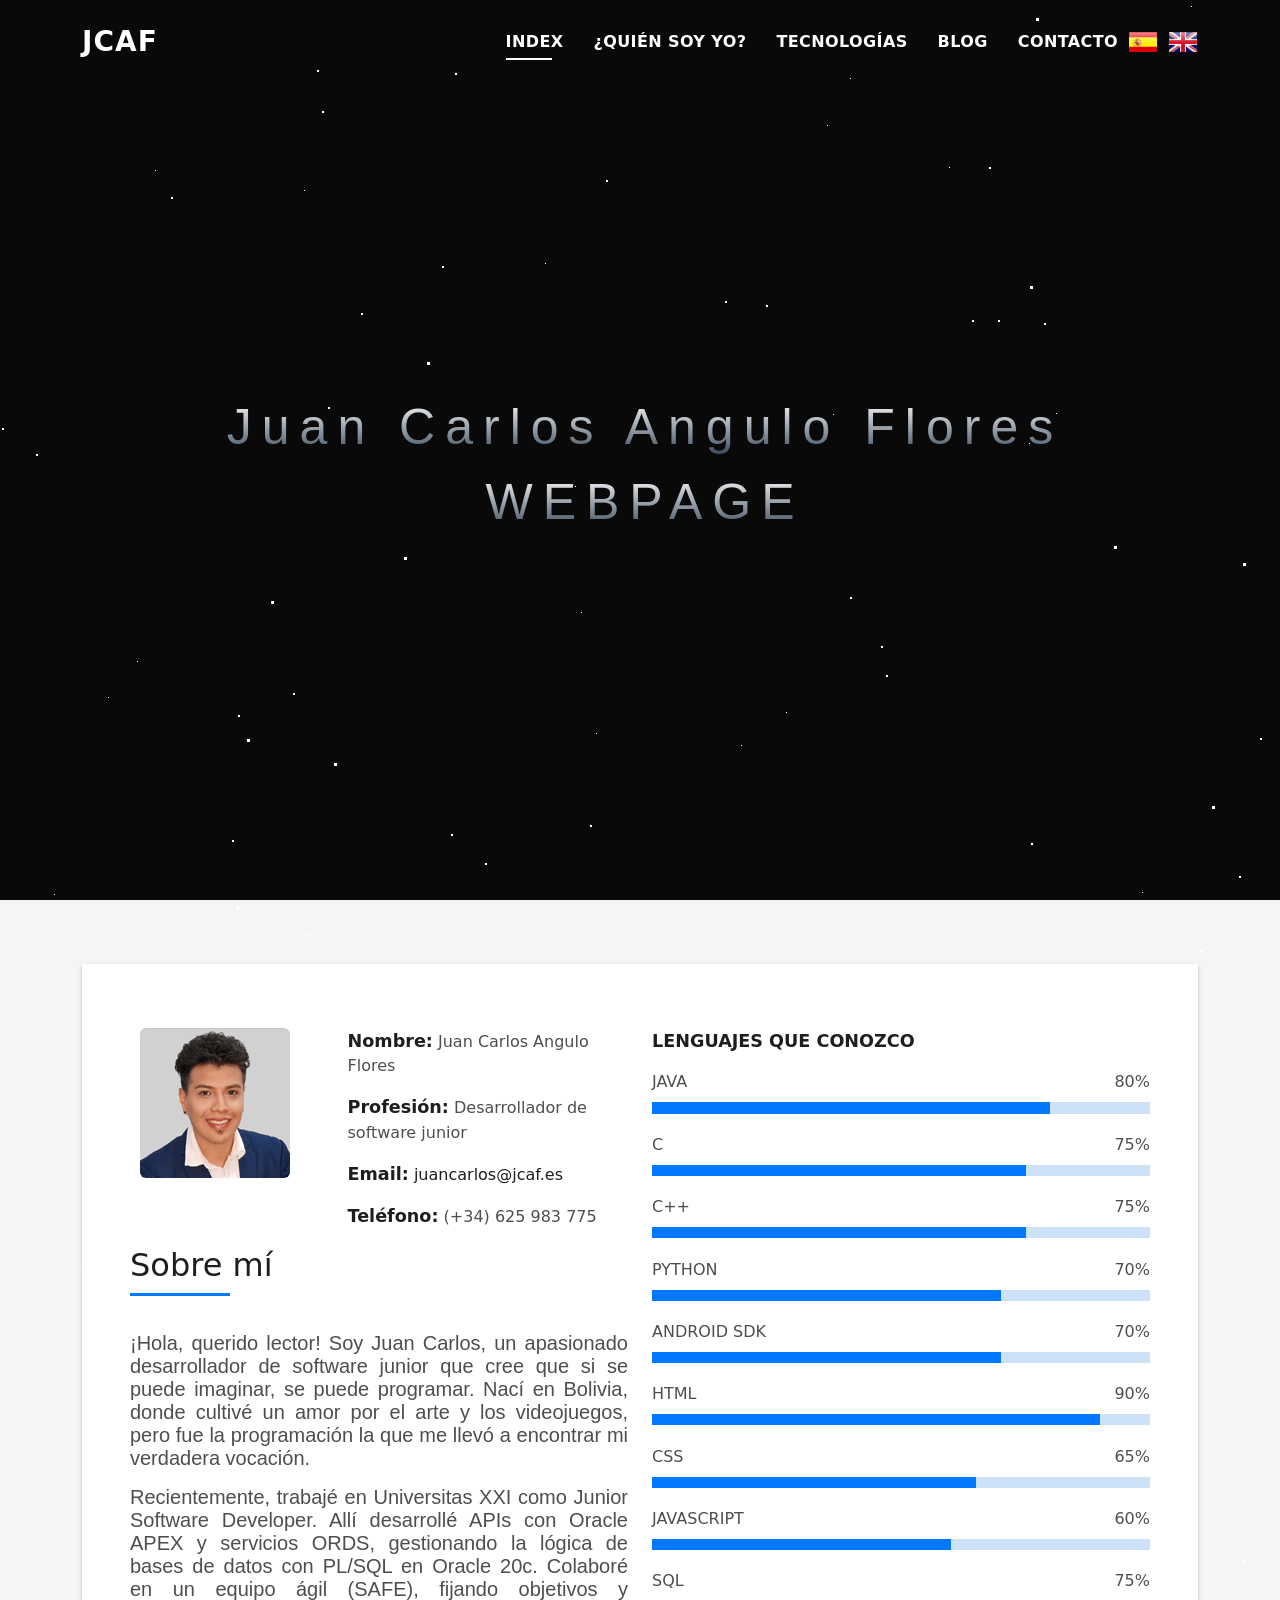
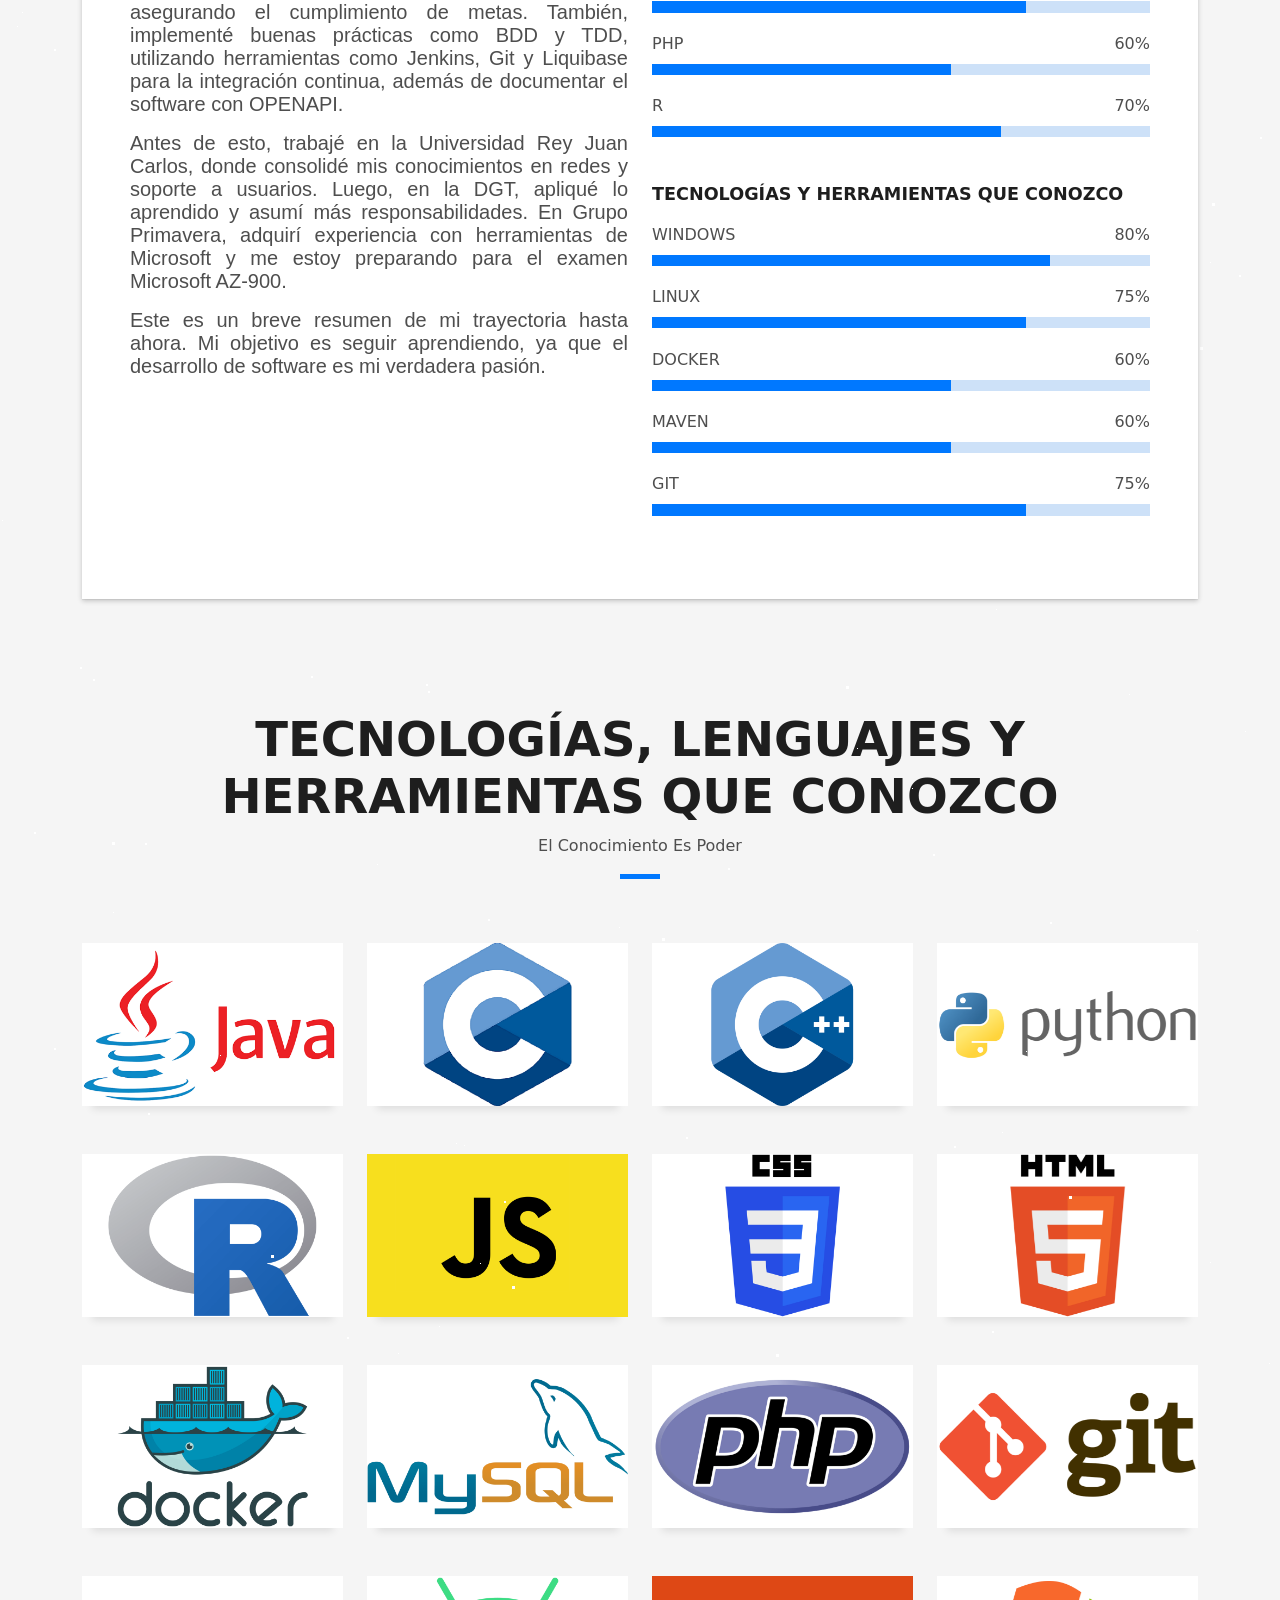
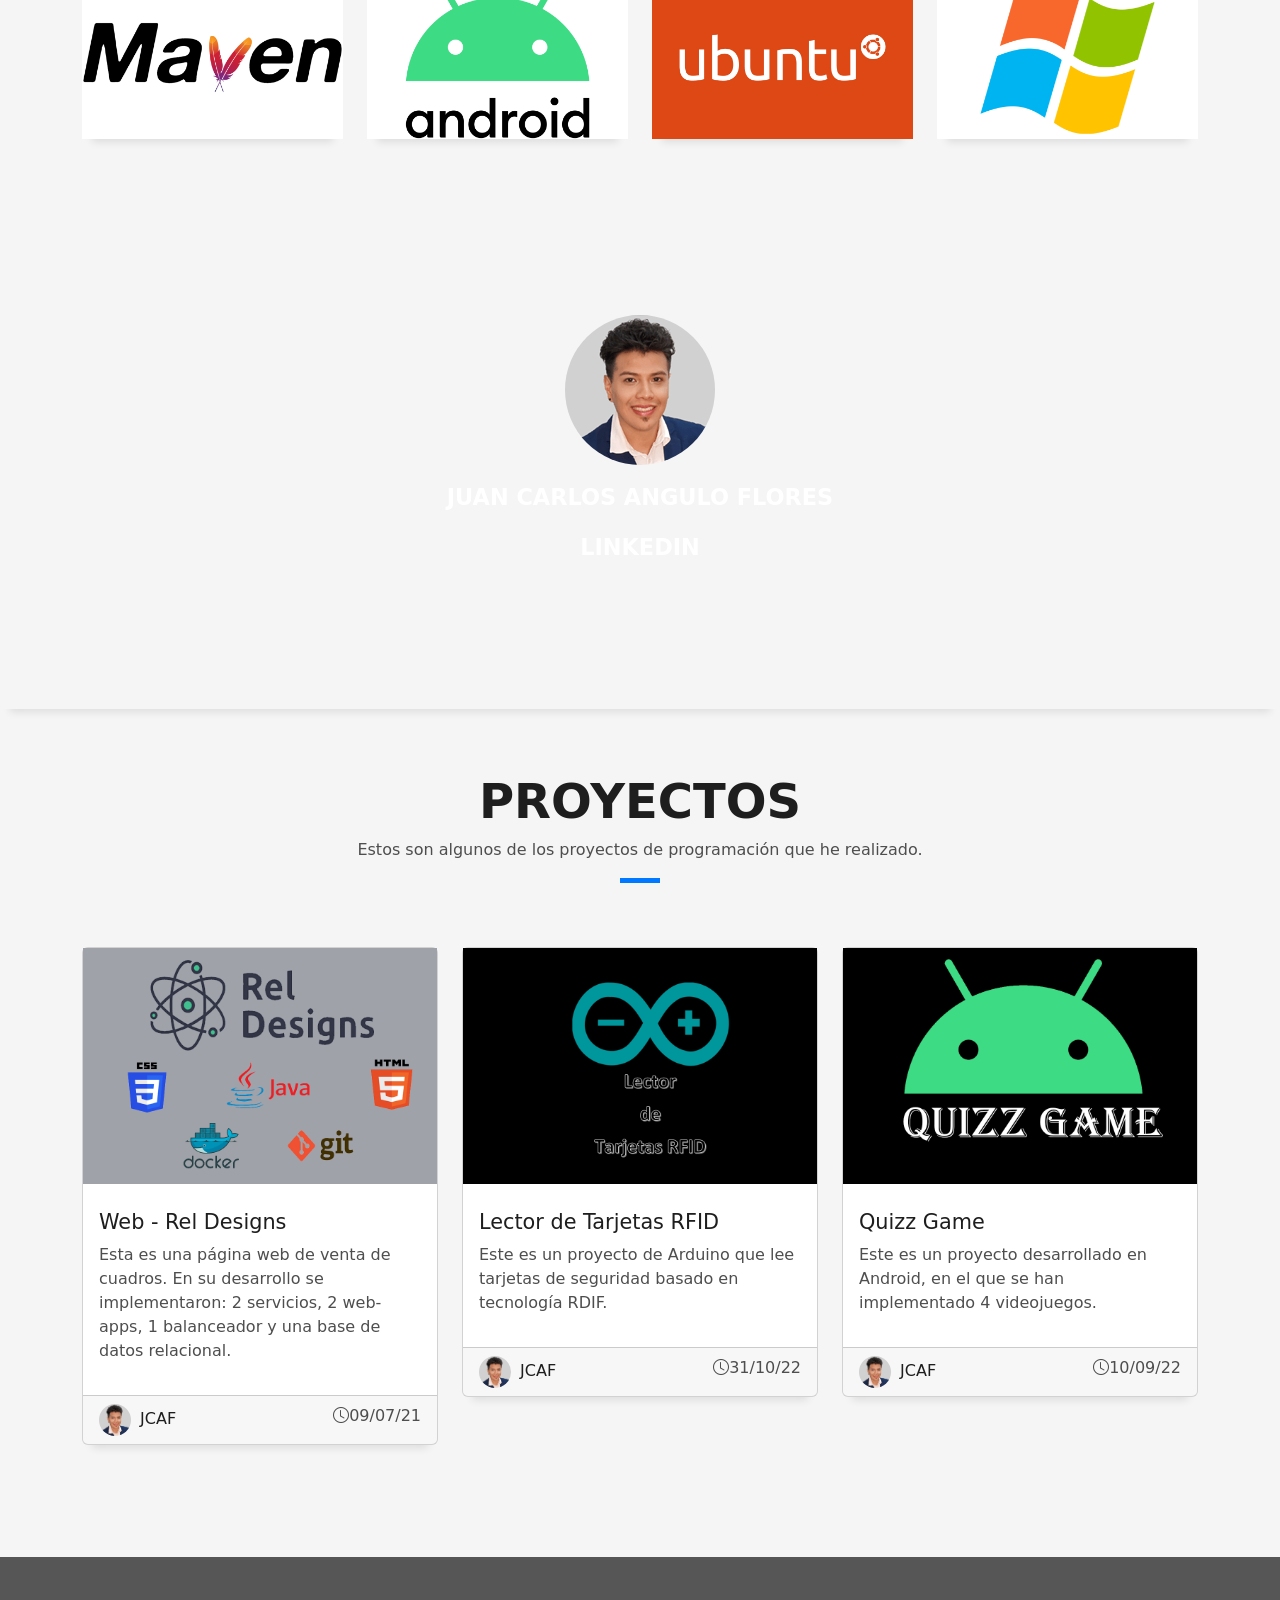
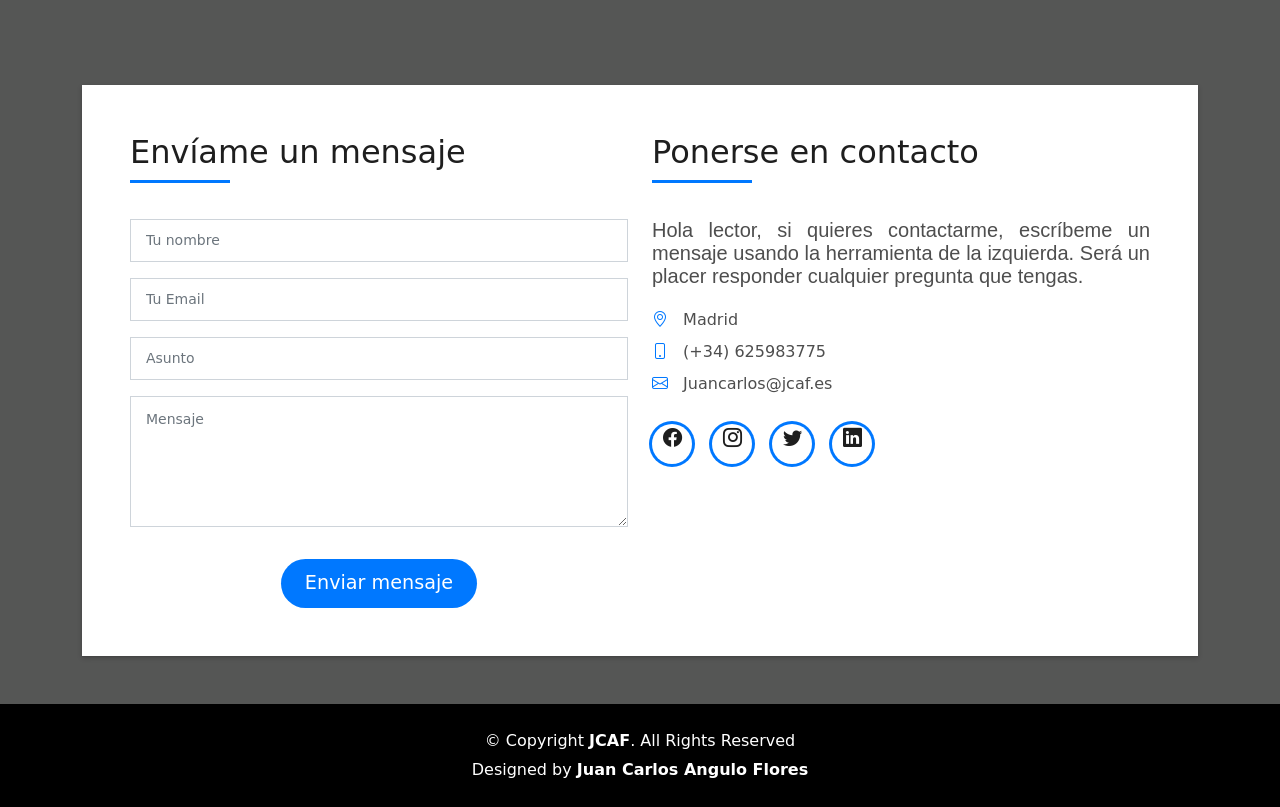
==== commit e6f6772f: "Correccion en los textos" ====
--- a/index.html
+++ b/index.html
@@ -93,22 +93,20 @@
 
                   </p>
                   <p class="lead">
-                    Recientemente, trabajé en Universitas XXI como Junior Software Developer (diciembre 2022 - mayo 2024). Allí desarrollé APIs 
-                    con Oracle APEX y servicios ORDS, gestionando lógica de bases de datos con PL/SQL en Oracle 20c. Colaboré en un equipo ágil (SAFE), 
-                    fijando objetivos y asegurando el cumplimiento de metas. Implementé buenas prácticas como BDD y TDD, utilizando herramientas como Jenkins,
+                    Recientemente, trabajé en Universitas XXI como Junior Software Developer. Allí desarrollé APIs 
+                    con Oracle APEX y servicios ORDS, gestionando la lógica de bases de datos con PL/SQL en Oracle 20c. Colaboré en un equipo ágil (SAFE), 
+                    fijando objetivos y asegurando el cumplimiento de metas. También, implementé buenas prácticas como BDD y TDD, utilizando herramientas como Jenkins,
                     Git y Liquibase para la integración continua, además de documentar el software con OPENAPI.
                   </p>
                   
                   <p class="lead">
                     Antes de esto, trabajé en la Universidad Rey Juan Carlos, donde consolidé mis conocimientos en redes y soporte a usuarios. Luego, en la DGT, 
                     apliqué lo aprendido y asumí más responsabilidades. En Grupo Primavera, adquirí experiencia con herramientas de Microsoft y me estoy 
-                    preparando para el examen Microsoft AZ-900.
-                    
-                    Mi objetivo es seguir aprendiendo y creciendo en el desarrollo de software, que es mi verdadera pasión.
+                    preparando para el examen Microsoft AZ-900.            
                   </p>
 
                   <p class="lead">
-                    Este es un resumen de mi trayectoria hasta ahora. Mi objetivo es seguir aprendiendo, ya que el desarrollo de software es mi verdadera pasión.
+                    Este es un breve resumen de mi trayectoria hasta ahora. Mi objetivo es seguir aprendiendo, ya que el desarrollo de software es mi verdadera pasión.
                   </p>
                 </div>
               </div>
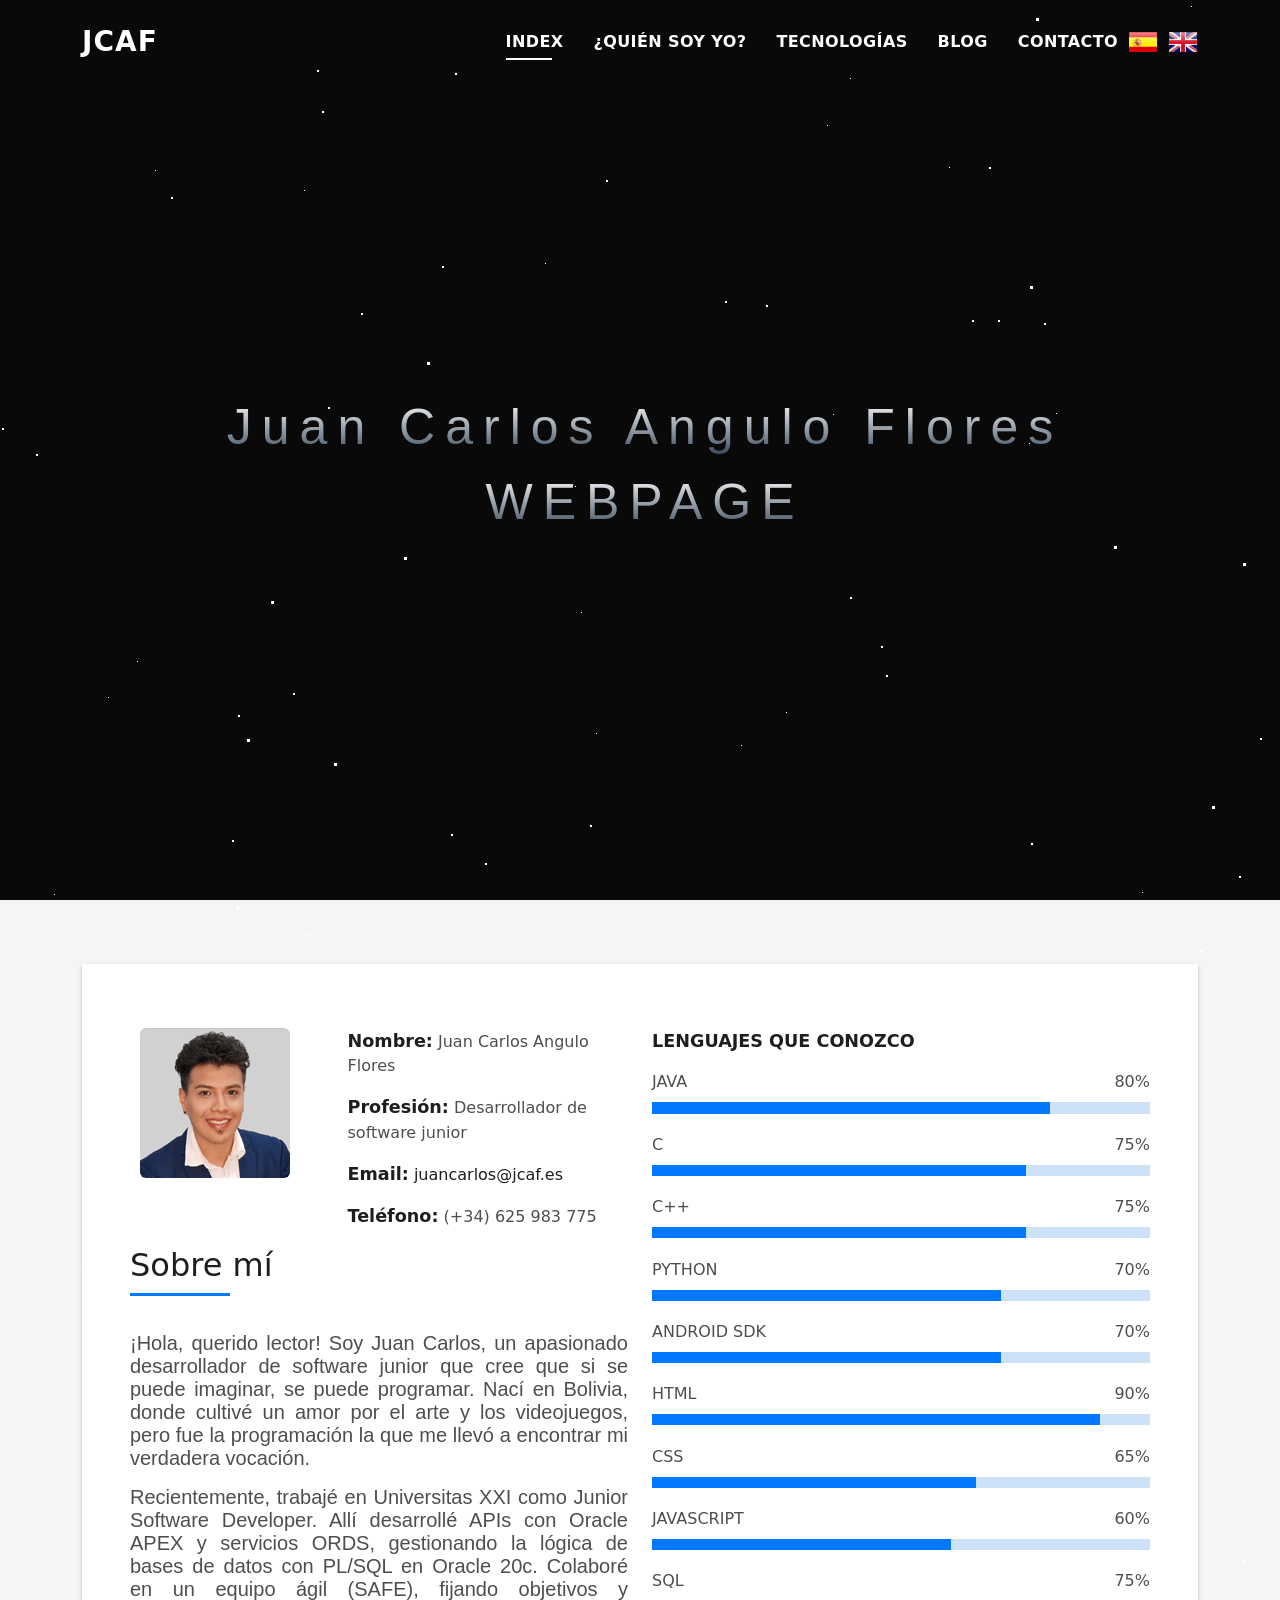
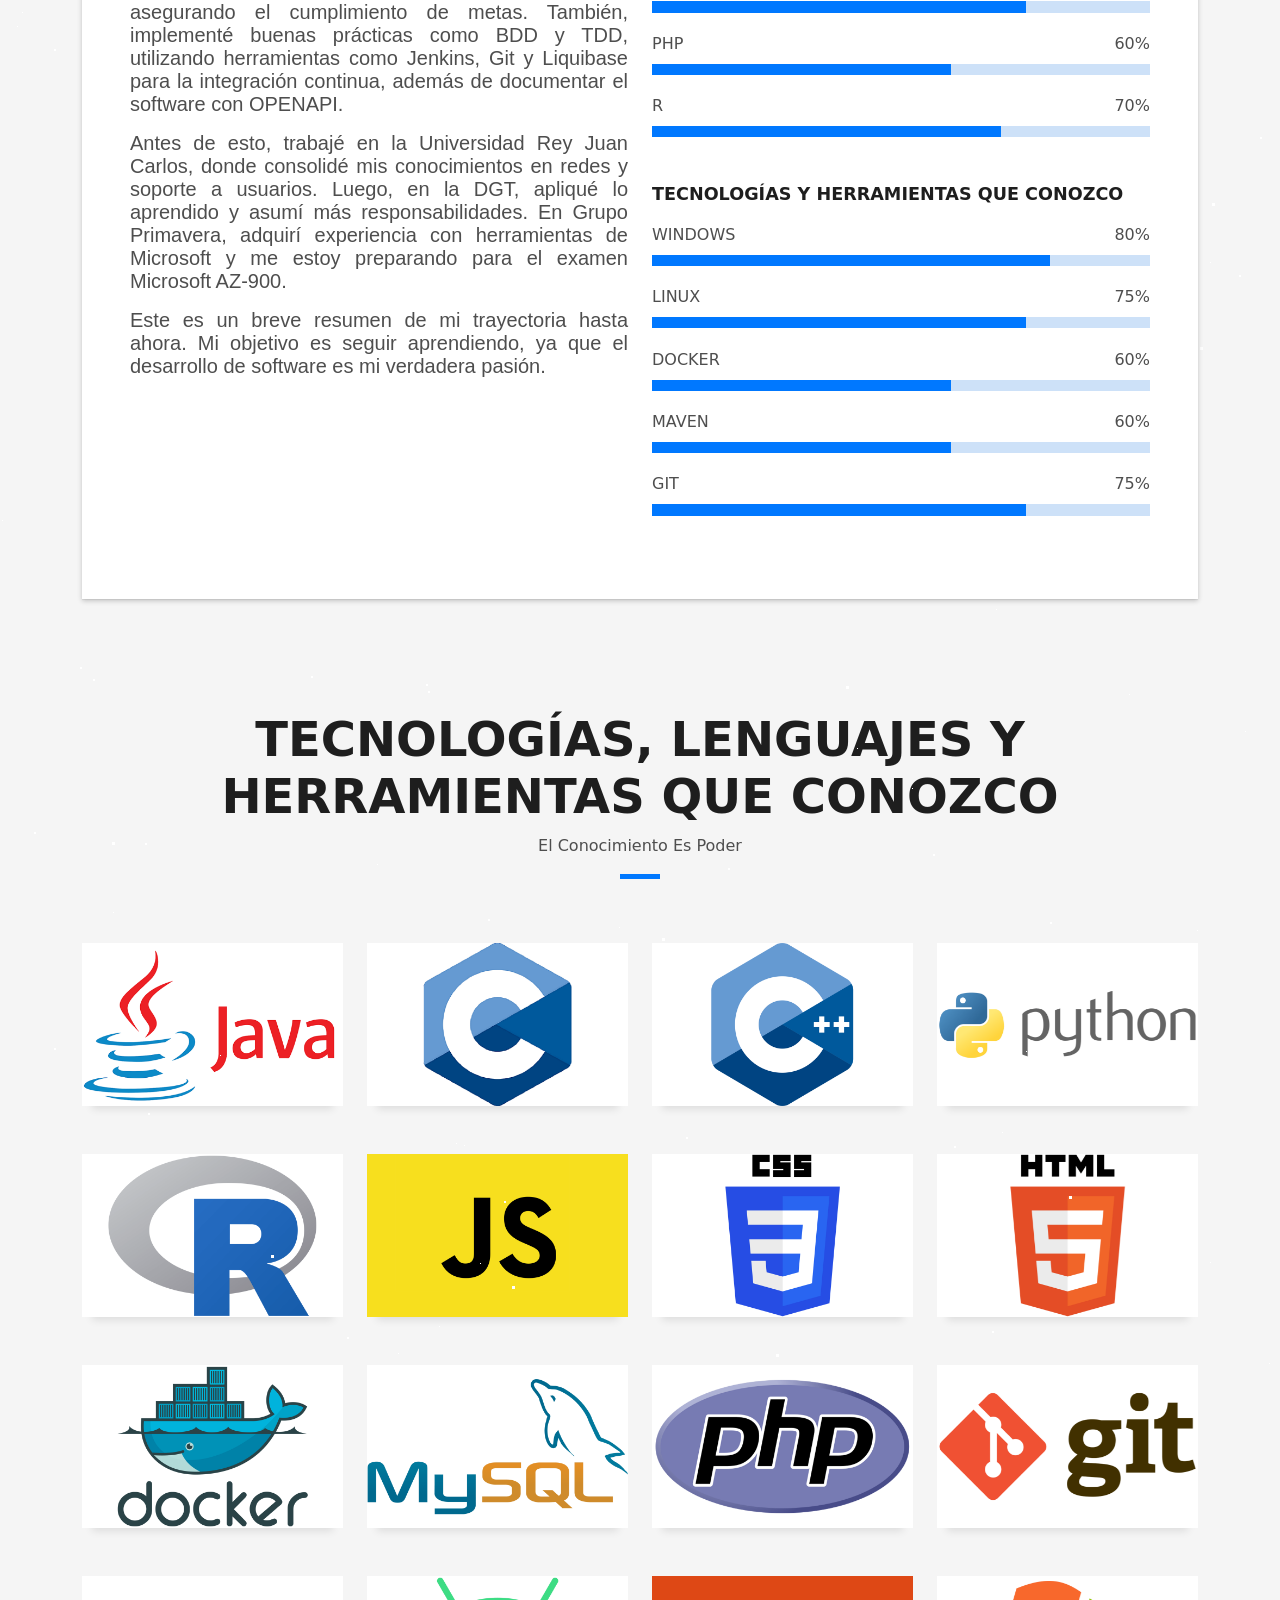
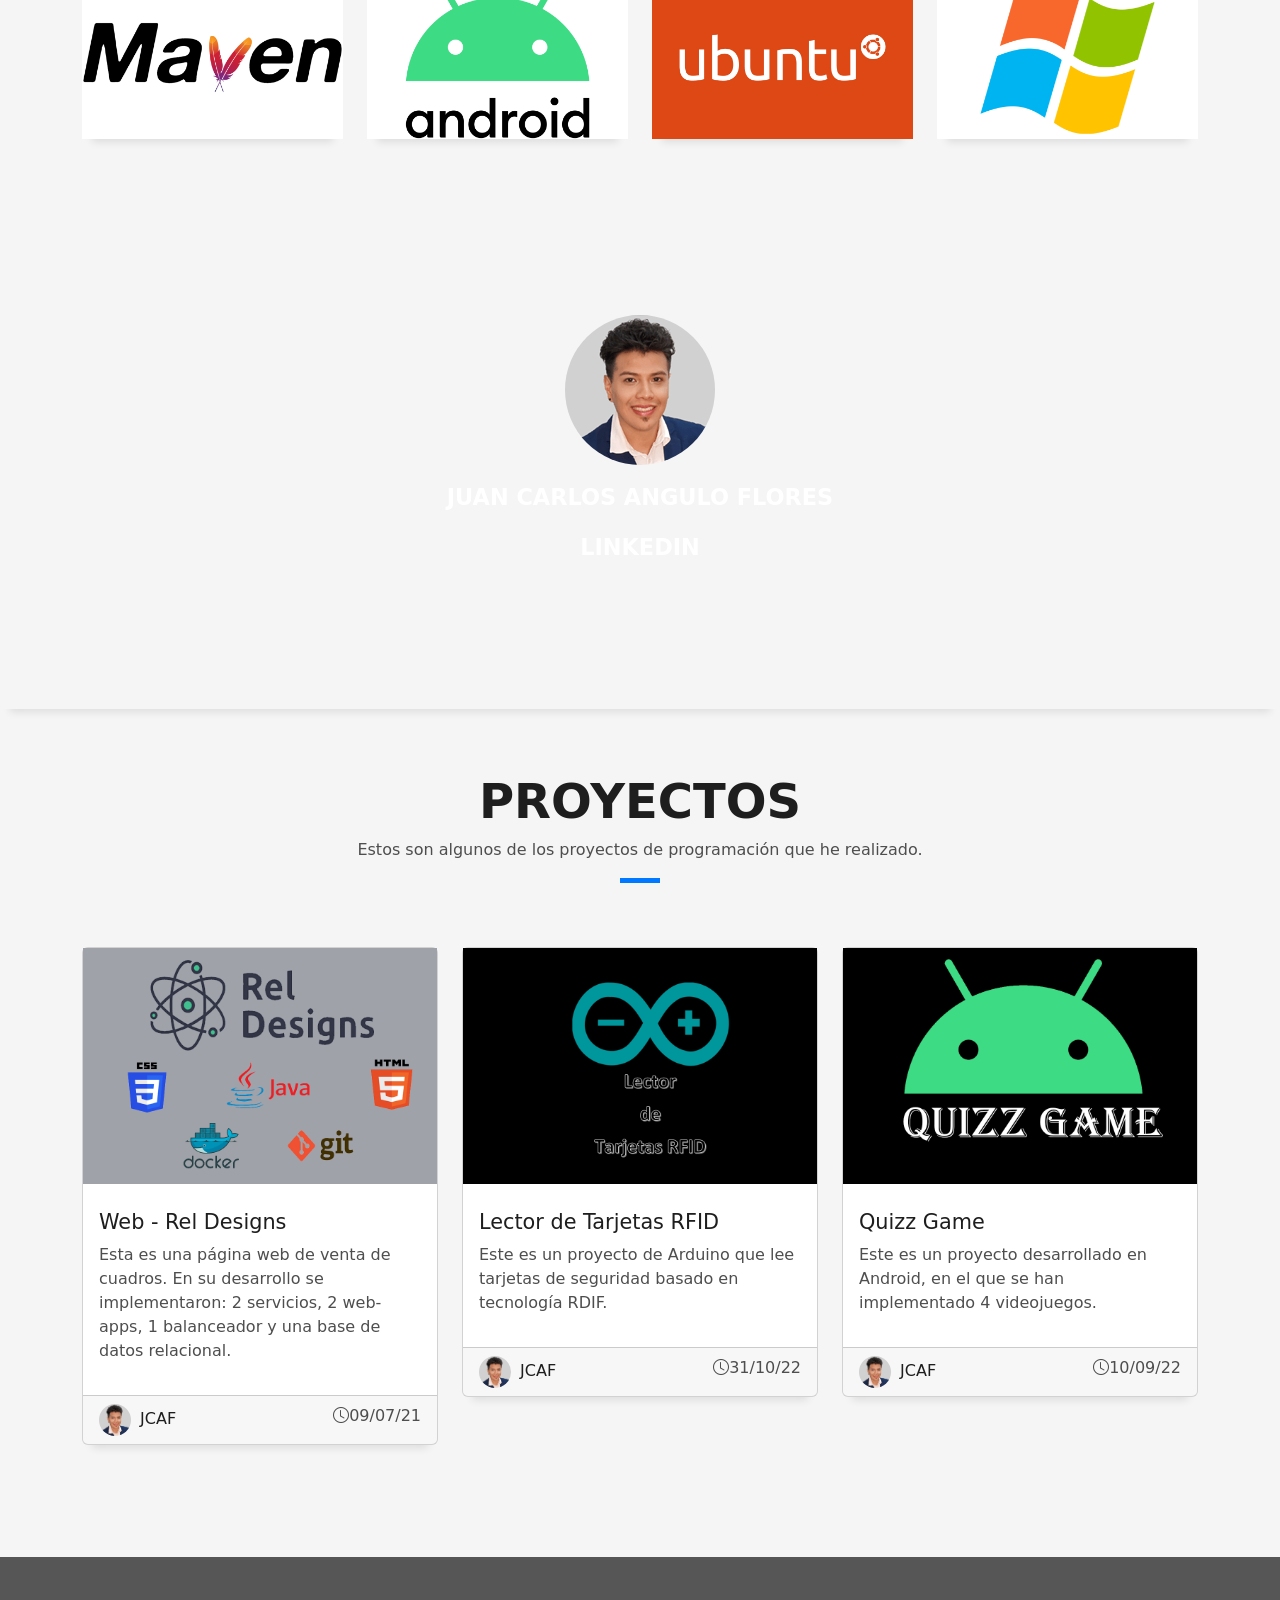
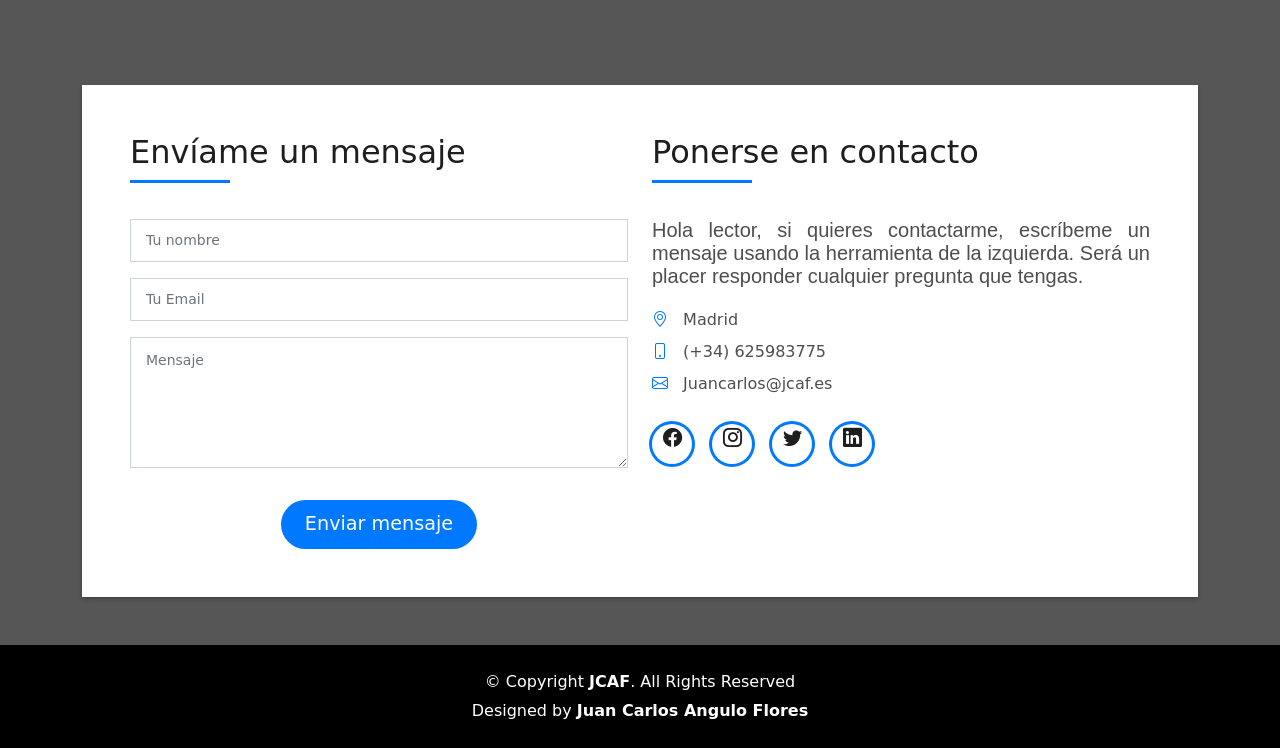
==== commit a1dfc34a: "Correcciones en la seccion del form" ====
--- a/index.html
+++ b/index.html
@@ -512,32 +512,24 @@
                       </h5>
                     </div>
                     <div>
-                      <form action="forms/contact.php" method="post" role="form" class="php-email-form">
+                      <form action="forms/contact.php" method="post" role="form" class="php-email-form" data-netlify="true">
                         <div class="row">
                           <div class="col-md-12 mb-3">
                             <div class="form-group">
-                              <input type="text" name="visitor_name" class="form-control" id="name" placeholder="Tu nombre" required>
+                              <input type="text" name="name" class="form-control" id="name" placeholder="Tu nombre" required>
                             </div>
                           </div>
                           <div class="col-md-12 mb-3">
                             <div class="form-group">
-                              <input type="email" class="form-control" name="visitor_email" id="email" placeholder="Tu Email" required>
-                            </div>
-                          </div>
-                          <div class="col-md-12 mb-3">
-                            <div class="form-group">
-                              <input type="text" class="form-control" name="email_title" id="subject" placeholder="Asunto" required>
+                              <input type="email" class="form-control" name="email" id="email" placeholder="Tu Email" required>
                             </div>
                           </div>
                           <div class="col-md-12">
                             <div class="form-group">
-                              <textarea class="form-control" name="visitor_message" rows="5" placeholder="Mensaje" required></textarea>
+                              <textarea class="form-control" name="message" rows="5" placeholder="Mensaje" required></textarea>
                             </div>
                           </div>
                           <div class="col-md-12 text-center my-3">
-                            <div class="loading">Cargando</div>
-                            <div class="error-message"></div>
-                            <div class="sent-message">Tu mensaje ha sido enviado. ¡Gracias!</div>
                           </div>
                           <div class="col-md-12 text-center">
                             <button type="submit" class="button button-a button-big button-rouded">Enviar mensaje</button>
